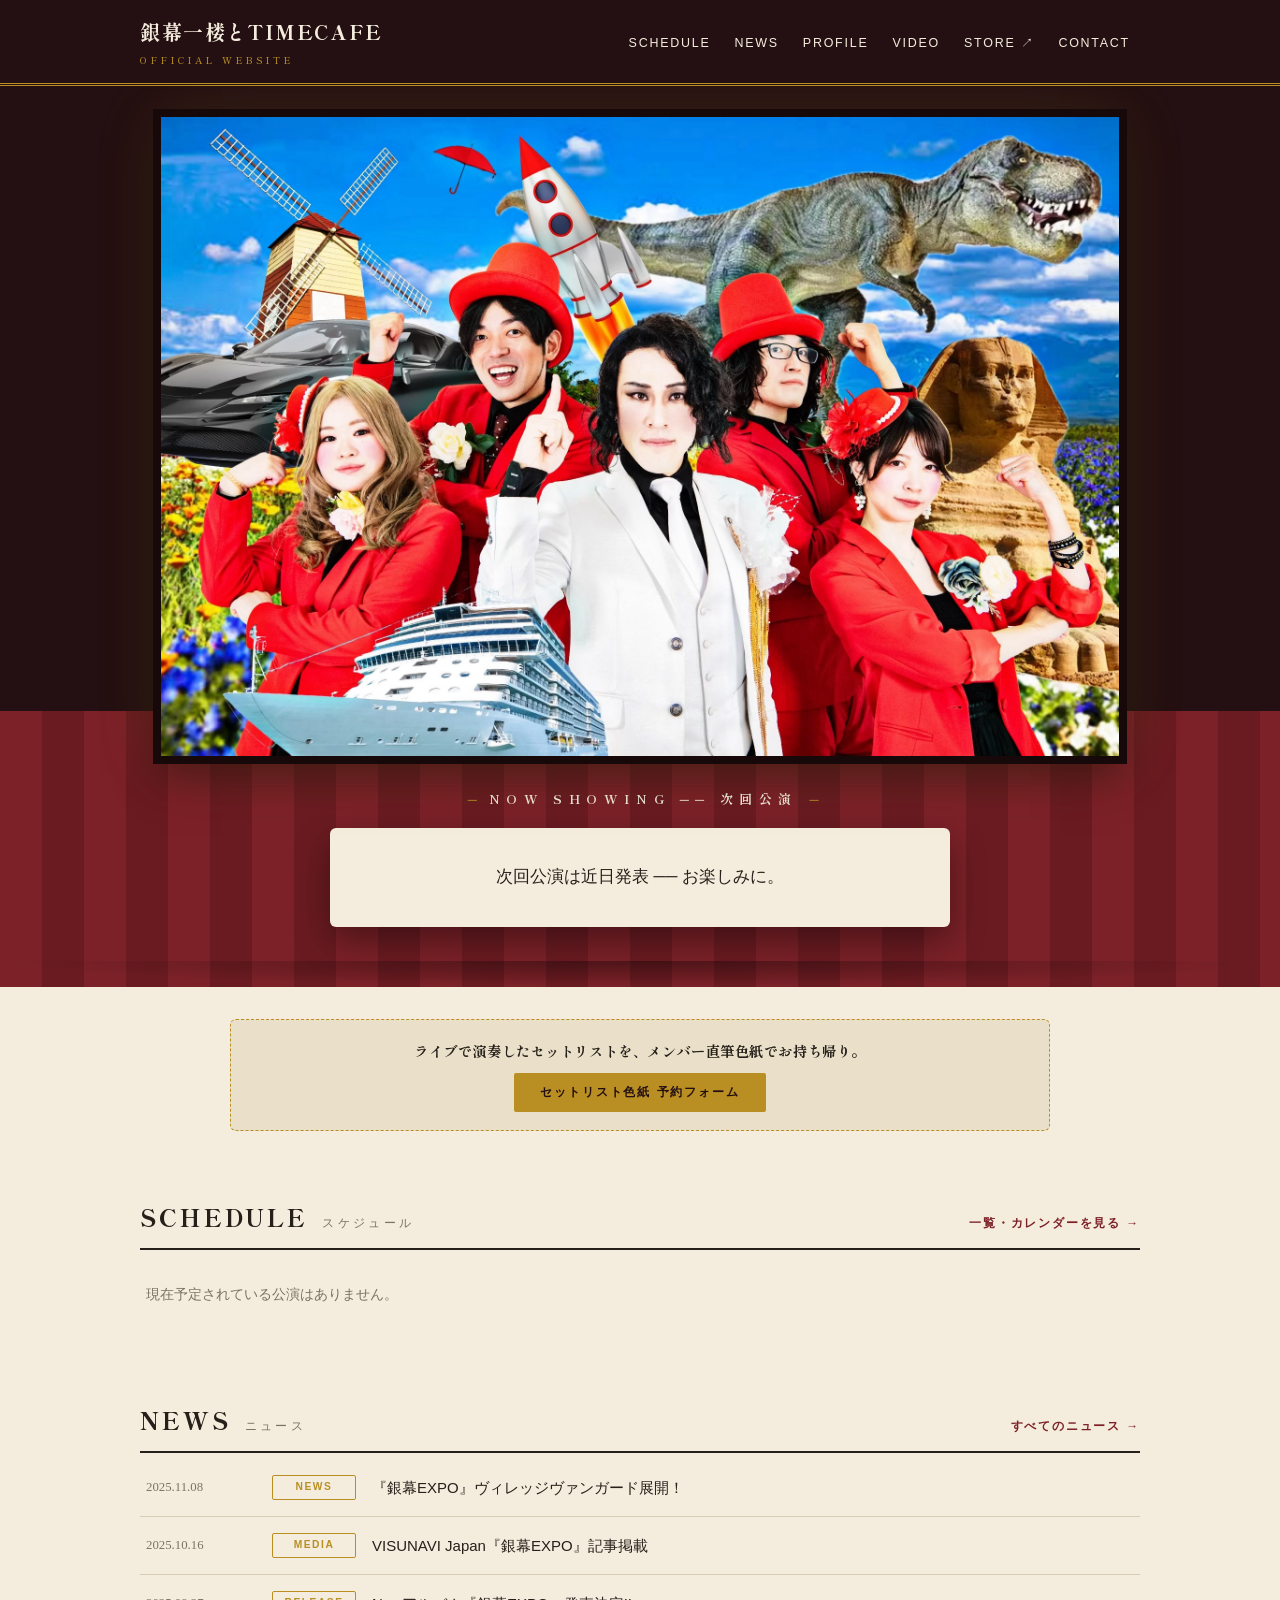
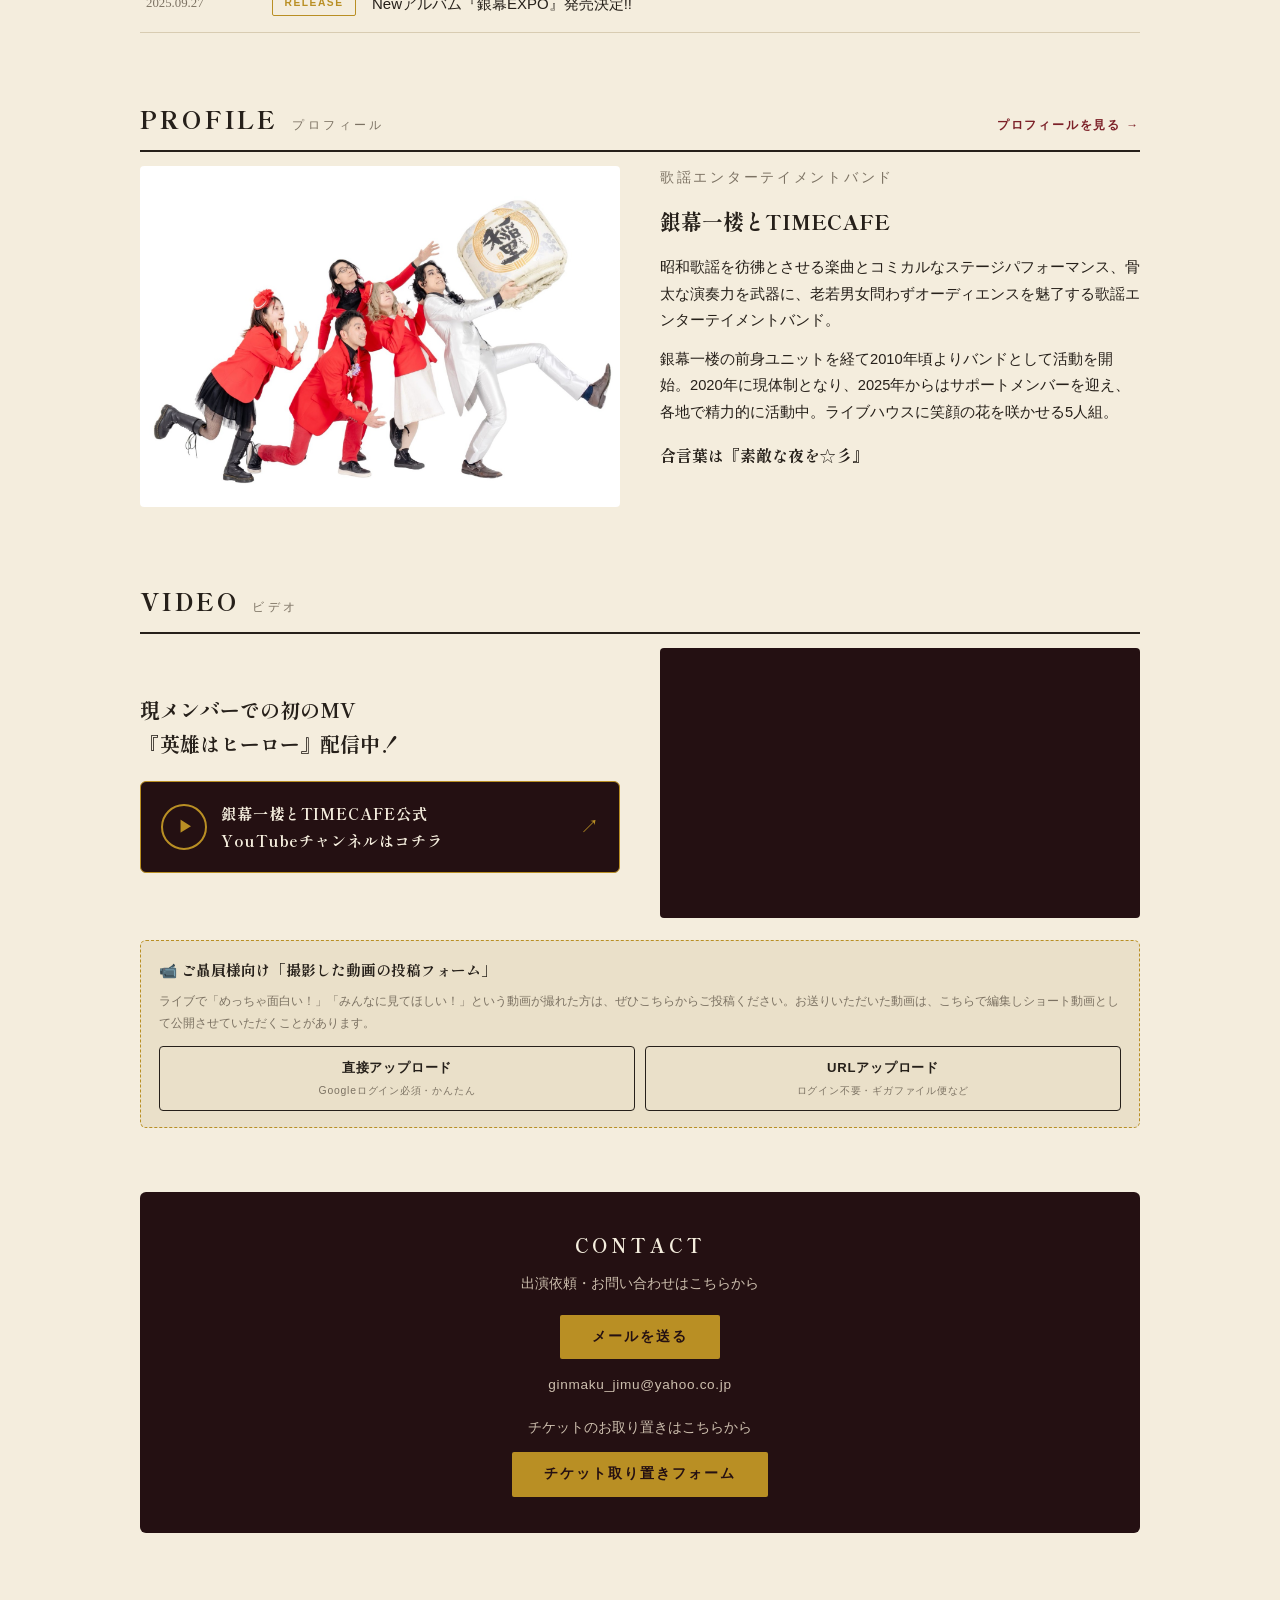
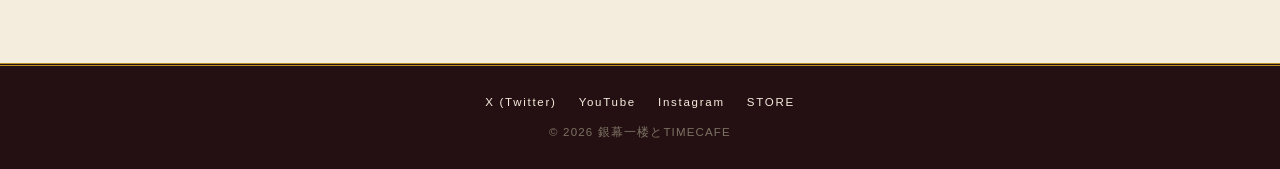
==== index.html @ 1ceaff9a "キリ番判定を変更: 頭数字+0埋め・ゾロ目・1からの連番 Co-Authored-By: Claude Fable 5 <noreply@anthropic.com>" ====
<!DOCTYPE html>
<html lang="ja">
<head>
<meta charset="UTF-8">
<meta name="viewport" content="width=device-width, initial-scale=1.0">
<title>銀幕一楼とTIMECAFE | OFFICIAL SITE</title>
<meta name="description" content="銀幕一楼とTIMECAFE オフィシャルサイト。ライブスケジュール・ニュース・プロフィール。">
<meta property="og:type" content="website">
<meta property="og:title" content="銀幕一楼とTIMECAFE | OFFICIAL SITE">
<meta property="og:description" content="銀幕一楼とTIMECAFE オフィシャルサイト。ライブスケジュール・ニュース・プロフィール。">
<meta property="og:url" content="https://ginmakuichiro.net/">
<meta property="og:image" content="https://ginmakuichiro.net/img/ogp.jpg">
<meta name="twitter:card" content="summary_large_image">
<link rel="icon" href="/favicon.png?v=2" type="image/png">
<link rel="apple-touch-icon" href="/apple-touch-icon.png?v=2">
<link rel="preconnect" href="https://fonts.googleapis.com">
<link rel="preconnect" href="https://fonts.gstatic.com" crossorigin>
<link href="https://fonts.googleapis.com/css2?family=Shippori+Mincho+B1:wght@500;700;800&family=Zen+Kaku+Gothic+New:wght@400;500;700&display=swap" rel="stylesheet">
<link rel="stylesheet" href="/css/site.css?v=12">
</head>
<body>

<header>
  <div class="header-inner">
    <a class="site-title" href="#top">銀幕一楼とTIMECAFE<small>OFFICIAL WEBSITE</small></a>
    <nav aria-label="メインメニュー">
      <ul>
        <li><a href="/schedule">SCHEDULE</a></li>
        <li><a href="/news">NEWS</a></li>
        <li><a href="/profile">PROFILE</a></li>
        <li><a href="#video">VIDEO</a></li>
        <li><a href="https://timecafe.thebase.in" target="_blank" rel="noopener">STORE ↗</a></li>
        <li><a href="#contact">CONTACT</a></li>
      </ul>
    </nav>
  </div>
</header>

<div class="screen-visual">
  <img src="img/artist-photo.jpeg" alt="銀幕一楼とTIMECAFE アーティスト写真 2024" width="2048" height="1366">
</div>

<div class="visitor-strip" id="visitor" hidden>
  <p>あなたは <span class="v-digits" id="visitor-digits"></span> 人目のご贔屓さま🎉</p>
  <div class="v-kiriban" id="visitor-kiriban" hidden>＼(^o^)／ キリ番ゲット！おめでとうございます！ ＼(^o^)／<span class="v-kiriban-sub">スクショしてSNSにアップしよう！</span></div>
</div>

<div class="hero" id="top">
  <div class="hero-inner">
    <p class="hero-label serif">NOW SHOWING ── 次回公演</p>
    <div id="hero-ticket"></div>
  </div>
</div>

<main>
  <div class="shikishi-cta">
    <p class="serif shikishi-lead">ライブで演奏したセットリストを、メンバー直筆色紙でお持ち帰り。</p>
    <a class="btn-gold" href="https://forms.gle/EPLWNceCAG8He8FCA" target="_blank" rel="noopener">セットリスト色紙 予約フォーム</a>
  </div>

  <section id="schedule">
    <div class="sec-head">
      <h2>SCHEDULE</h2><span class="jp">スケジュール</span>
      <span class="sec-more"><a href="/schedule">一覧・カレンダーを見る →</a></span>
    </div>
    <ul class="sched-list" id="sched-upcoming"></ul>
  </section>

  <section id="news">
    <div class="sec-head">
      <h2>NEWS</h2><span class="jp">ニュース</span>
      <span class="sec-more"><a href="/news">すべてのニュース →</a></span>
    </div>
    <ul class="news-list" id="news-list"></ul>
  </section>

  <section id="profile">
    <div class="sec-head">
      <h2>PROFILE</h2><span class="jp">プロフィール</span>
      <span class="sec-more"><a href="/profile">プロフィールを見る →</a></span>
    </div>
    <div class="duo profile-duo">
      <div class="profile-side-photo">
        <img src="/img/profile-photo.jpg" alt="銀幕一楼とTIMECAFE" width="1600" height="1135" loading="lazy">
      </div>
      <div class="profile-text">
        <p style="font-size:.85rem;letter-spacing:.2em;color:var(--ink-soft)">歌謡エンターテイメントバンド</p>
        <p class="serif" style="font-size:1.3rem;font-weight:800;margin-bottom:14px">銀幕一楼とTIMECAFE</p>
        <p>昭和歌謡を彷彿とさせる楽曲とコミカルなステージパフォーマンス、骨太な演奏力を武器に、老若男女問わずオーディエンスを魅了する歌謡エンターテイメントバンド。</p>
        <p>銀幕一楼の前身ユニットを経て2010年頃よりバンドとして活動を開始。2020年に現体制となり、2025年からはサポートメンバーを迎え、各地で精力的に活動中。ライブハウスに笑顔の花を咲かせる5人組。</p>
        <p class="serif" style="font-size:1rem;font-weight:700;margin-top:16px">合言葉は『素敵な夜を☆彡』</p>
      </div>
    </div>
  </section>

  <section id="video">
    <div class="sec-head">
      <h2>VIDEO</h2><span class="jp">ビデオ</span>
    </div>
    <div class="duo video-duo">
      <div class="video-intro">
        <p class="serif video-lead">現メンバーでの初のMV<br>『英雄はヒーロー』配信中！</p>
        <a class="yt-banner" href="https://www.youtube.com/@timecafe089542" target="_blank" rel="noopener">
          <span class="yt-play">▶</span>
          <span class="yt-text">
            <b>銀幕一楼とTIMECAFE公式<br>YouTubeチャンネルはコチラ</b>
          </span>
          <span class="yt-arrow">↗</span>
        </a>
      </div>
      <div class="video-wrap">
        <iframe src="https://www.youtube.com/embed/rHKSVHEGLL0" title="銀幕一楼とTIMECAFE『英雄はヒーロー』Official Music Video" loading="lazy" allowfullscreen allow="accelerometer; autoplay; clipboard-write; encrypted-media; gyroscope; picture-in-picture"></iframe>
      </div>
    </div>

    <div class="fan-video-box">
      <p class="serif fv-title">📹 ご贔屓様向け「撮影した動画の投稿フォーム」</p>
      <p class="fv-text">ライブで「めっちゃ面白い！」「みんなに見てほしい！」という動画が撮れた方は、ぜひこちらからご投稿ください。お送りいただいた動画は、こちらで編集しショート動画として公開させていただくことがあります。</p>
      <div class="fv-links">
        <a class="fv-btn" href="https://forms.gle/xGmaMrQGTzurjiio6" target="_blank" rel="noopener">直接アップロード<small>Googleログイン必須・かんたん</small></a>
        <a class="fv-btn" href="https://forms.gle/nGvMZxq5eM6vxaTG9" target="_blank" rel="noopener">URLアップロード<small>ログイン不要・ギガファイル便など</small></a>
      </div>
    </div>
  </section>

    <div class="contact-box" id="contact">
      <h2>CONTACT</h2>
      <p>出演依頼・お問い合わせはこちらから</p>
      <a class="btn-gold" href="mailto:ginmaku_jimu@yahoo.co.jp?subject=%E3%81%8A%E5%95%8F%E3%81%84%E5%90%88%E3%82%8F%E3%81%9B%EF%BC%88%E9%8A%80%E5%B9%95%E4%B8%80%E6%A5%BC%E3%81%A8TIMECAFE%EF%BC%89">メールを送る</a>
      <p style="margin-top:14px;font-size:.85rem;letter-spacing:.05em">ginmaku_jimu@yahoo.co.jp</p>
      <p style="margin-bottom:12px">チケットのお取り置きはこちらから</p>
      <a class="btn-gold" href="https://forms.gle/PWK8SvBYrCFQ7TQ88" target="_blank" rel="noopener">チケット取り置きフォーム</a>
    </div>
  </section>
</main>

<footer>
  <div class="sns">
    <a href="https://x.com/Ginmaku_Jimu" target="_blank" rel="noopener">X (Twitter)</a>
    <a href="https://www.youtube.com/@timecafe089542" target="_blank" rel="noopener">YouTube</a>
    <a href="https://www.instagram.com/ginmakuichiro_official/" target="_blank" rel="noopener">Instagram</a>
    <a href="https://timecafe.thebase.in" target="_blank" rel="noopener">STORE</a>
  </div>
  © 2026 銀幕一楼とTIMECAFE
</footer>

<script src="/js/site.js?v=4"></script>
<script>
function renderTop(data){
  const today = new Date(); today.setHours(0,0,0,0);
  const upcoming = data.filter(e => parseDate(e.date) >= today).sort((a,b)=>a.date.localeCompare(b.date));

  const hero = document.getElementById("hero-ticket");
  if(upcoming.length){
    const e = upcoming[0], d = parseDate(e.date);
    const url = eventUrl(e);
    hero.innerHTML = `
      <a class="ticket-link" href="${url || '#schedule'}"><div class="ticket">
        <div class="ticket-date">
          <span class="month">${d.getFullYear()}.${pad(d.getMonth()+1)}</span>
          <span class="day">${d.getDate()}</span>
          <span class="dow">${DOW[d.getDay()]}曜日</span>
        </div>
        <div class="ticket-body">
          <div>${tagHtml(e)}</div>
          <p class="ticket-title serif">${e.title}</p>
          <p class="ticket-meta"><span>会場　<b>${e.venue}</b></span></p>
          ${detailsHtml(e)}
        </div>
        <span class="ticket-stub-note">ADMIT ONE</span>
      </div></a>`;
  }else{
    hero.innerHTML = '<div class="hero-empty">次回公演は近日発表 ── お楽しみに。</div>';
  }

  document.getElementById("sched-upcoming").innerHTML =
    upcoming.length ? upcoming.slice(0,3).map(e=>schedItemHtml(e)).join("") : '<li class="empty-note">現在予定されている公演はありません。</li>';
}

function renderNews(data){
  data = data.slice().sort((a,b)=>b.date.localeCompare(a.date));
  document.getElementById("news-list").innerHTML = data.map(n=>`
    <li class="news-item">
      <time datetime="${n.date}">${n.date.replaceAll("-",".")}</time>
      <span class="news-cat">${escHtml(n.category)}</span>
      <span class="n-title"><a href="/news#${n.id || ""}">${escHtml(n.title)}</a></span>
    </li>`).join("");
}

/* 来訪者カウンター */
(async ()=>{
  try{
    const d = await (await fetch("https://admin.ginmakuichiro.net/api/count", {method:"POST"})).json();
    const digits = String(d.count).split("")
      .map(n=>`<span class="v-d">${n}</span>`).join("");
    document.getElementById("visitor-digits").innerHTML = digits;
    /* キリ番判定（3桁以上）: 頭の数字＋残り全部0（100,200,…,1000,2000,…）／ゾロ目（111,2222,…）／1からの連番（123,1234,…） */
    const kiri = s.length >= 3 && (
      /^[1-9]0+$/.test(s) ||
      [...s].every(x => x === s[0]) ||
      "123456789".startsWith(s)
    );
    if(kiri) document.getElementById("visitor-kiriban").hidden = false;
    document.getElementById("visitor").hidden = false;
  }catch(e){ /* カウンター取得失敗時は非表示のまま */ }
})();

(async ()=>{
  try{ renderTop(await loadSchedule()); }
  catch(err){
    console.error(err);
    document.getElementById("sched-upcoming").innerHTML =
      '<li class="empty-note">スケジュールを読み込めませんでした。時間をおいて再度お試しください。</li>';
  }
  try{ renderNews(await loadNews()); }
  catch(err){
    console.error(err);
    document.getElementById("news-list").innerHTML =
      '<li class="news-item"><span class="n-title">ニュースを読み込めませんでした。時間をおいて再度お試しください。</span></li>';
  }
})();
</script>
</body>
</html>
---- css/site.css ----
:root{
  --curtain:#7C2128;      /* 緞帳の赤 */
  --curtain-deep:#241012; /* 場内の闇 */
  --screen:#F4EDDD;       /* スクリーンの生成り */
  --screen-dim:#EAE0C9;
  --gold:#B98F24;         /* 座席番号の金 */
  --ink:#26201A;
  --ink-soft:#7C7263;
  --line:#D8CCB2;
  --radius:4px;
}
*{margin:0;padding:0;box-sizing:border-box}
html{scroll-behavior:smooth}
body{
  font-family:'Zen Kaku Gothic New',sans-serif;
  background:var(--screen);
  color:var(--ink);
  line-height:1.8;
  font-size:15px;
}
.serif{font-family:'Shippori Mincho B1',serif}

/* ---------- header ---------- */
header{
  background:var(--curtain-deep);
  color:var(--screen);
  position:sticky;top:0;z-index:50;
  border-bottom:3px double var(--gold);
}
.header-inner{
  max-width:1040px;margin:0 auto;
  display:flex;align-items:center;justify-content:space-between;
  padding:14px 20px;gap:16px;flex-wrap:wrap;
}
.site-title{
  font-family:'Shippori Mincho B1',serif;
  font-weight:800;font-size:1.25rem;letter-spacing:.08em;
  color:var(--screen);text-decoration:none;white-space:nowrap;
}
.site-title small{
  display:block;font-size:.6rem;font-weight:500;
  letter-spacing:.42em;color:var(--gold);margin-top:2px;
}
nav ul{display:flex;gap:4px;list-style:none;flex-wrap:wrap}
nav a{
  color:var(--screen);text-decoration:none;
  font-size:.78rem;letter-spacing:.14em;font-weight:500;
  padding:6px 10px;border-radius:var(--radius);
  transition:color .2s,background .2s;
}
nav a:hover,nav a:focus-visible{color:var(--gold);background:rgba(185,143,36,.12)}
a:focus-visible{outline:2px solid var(--gold);outline-offset:2px}

/* ---------- artist photo : 銀幕 ---------- */
.screen-visual{
  background:var(--curtain-deep);
  padding:30px 20px 0;
}
.screen-visual img{
  display:block;
  width:100%;max-width:960px;height:auto;
  margin:0 auto -46px;
  position:relative;z-index:5;
  border:1px solid var(--gold);
  outline:8px solid #17090A;
  outline-offset:-1px;
  box-shadow:0 0 60px rgba(185,143,36,.18), 0 18px 40px rgba(0,0,0,.5);
}

/* ---------- hero : NOW SHOWING ---------- */
.hero{
  background:
    repeating-linear-gradient(90deg,
      var(--curtain) 0 42px,
      #6A1B21 42px 84px);
  padding:92px 20px 72px;
  position:relative;
}
.hero::after{ /* 緞帳の裾の影 */
  content:"";position:absolute;left:0;right:0;bottom:0;height:26px;
  background:radial-gradient(ellipse at 50% 0,rgba(0,0,0,.35),transparent 70%);
}
.hero-inner{max-width:760px;margin:0 auto}
.hero-label{
  text-align:center;color:var(--screen);
  letter-spacing:.5em;font-size:.8rem;font-weight:700;
  margin-bottom:18px;text-indent:.5em;
}
.hero-label::before,.hero-label::after{content:"─";color:var(--gold);letter-spacing:0;margin:0 12px}

/* 半券チケット */
.ticket{
  background:var(--screen);
  border-radius:6px;
  display:grid;grid-template-columns:150px 1fr;
  box-shadow:0 14px 34px rgba(0,0,0,.4);
  position:relative;overflow:hidden;
}
.ticket-date{
  background:var(--curtain-deep);color:var(--screen);
  display:flex;flex-direction:column;align-items:center;justify-content:center;
  padding:26px 10px;gap:2px;
  border-right:2px dashed var(--screen); /* ミシン目 */
}
.ticket-date .month{font-size:.75rem;letter-spacing:.25em;color:var(--gold)}
.ticket-date .day{font-family:'Shippori Mincho B1',serif;font-size:3.1rem;font-weight:800;line-height:1}
.ticket-date .dow{font-size:.75rem;letter-spacing:.2em}
.ticket-body{padding:24px 28px 22px}
.ticket-body .tag{margin-bottom:8px}
.ticket-title{
  font-family:'Shippori Mincho B1',serif;
  font-size:1.45rem;font-weight:700;line-height:1.4;margin-bottom:10px;
}
.ticket-meta{font-size:.85rem;color:var(--ink-soft);display:flex;gap:18px;flex-wrap:wrap}
.ticket-meta b{color:var(--ink);font-weight:700}
.ticket-stub-note{
  position:absolute;top:10px;right:14px;
  font-size:.62rem;letter-spacing:.3em;color:var(--gold);font-weight:700;
}
.hero-empty{
  background:var(--screen);border-radius:6px;padding:34px 28px;text-align:center;
  box-shadow:0 14px 34px rgba(0,0,0,.4);
  font-family:'Shippori Mincho B1',serif;font-size:1.05rem;
}

/* ---------- 共通セクション ---------- */
main{max-width:1040px;margin:0 auto;padding:0 20px 60px}
section{padding-top:64px}
.sec-head{
  display:flex;align-items:baseline;gap:14px;
  border-bottom:2px solid var(--ink);padding-bottom:10px;margin-bottom:6px;
}
.sec-head h2{
  font-family:'Shippori Mincho B1',serif;
  font-size:1.5rem;font-weight:800;letter-spacing:.12em;
}
.sec-head .jp{font-size:.72rem;color:var(--ink-soft);letter-spacing:.3em}
.sec-more{margin-left:auto;font-size:.75rem;letter-spacing:.15em}
.sec-more a{color:var(--curtain);text-decoration:none;font-weight:700}
.sec-more a:hover{text-decoration:underline}

/* ---------- schedule ---------- */
.sched-list{list-style:none}
.sched-item{
  display:grid;
  grid-template-columns:118px 1fr auto;
  gap:0 22px;align-items:center;
  padding:18px 6px;
  border-bottom:1px solid var(--line);
}
.sched-item:hover{background:var(--screen-dim)}
.s-date{
  font-family:'Shippori Mincho B1',serif;
  display:flex;align-items:baseline;gap:6px;
  border-right:1px dashed var(--line);padding-right:16px;
}
.s-date .d{font-size:1.7rem;font-weight:800;line-height:1}
.s-date .m{font-size:.8rem;color:var(--ink-soft)}
.s-date .w{font-size:.72rem;color:var(--curtain);font-weight:700}
.s-main .title{font-weight:700;font-size:1rem;line-height:1.5}
.s-main .venue{font-size:.82rem;color:var(--ink-soft);margin-top:2px}
.s-main .detail,.ticket-body .detail{font-size:.78rem;color:var(--ink-soft);margin-top:4px;letter-spacing:.02em}
.ticket-body .detail{margin-top:8px;border-top:1px dashed var(--line);padding-top:8px}
.tag{
  display:inline-block;font-size:.66rem;font-weight:700;letter-spacing:.12em;
  padding:2px 10px;border-radius:2px;vertical-align:middle;
}
.tag-band{background:var(--curtain);color:var(--screen)}
.tag-solo{background:transparent;color:var(--curtain);border:1px solid var(--curtain)}
.tag-pref{background:transparent;color:var(--ink-soft);border:1px solid var(--ink-soft);margin-left:6px}
.pref-filter{display:flex;align-items:center;gap:10px;margin:14px 0 4px}
.pref-filter label{font-size:.78rem;font-weight:700;letter-spacing:.12em;color:var(--ink-soft)}
.pref-filter select{
  font-family:inherit;font-size:.85rem;padding:6px 10px;
  background:var(--screen);color:var(--ink);border:1px solid var(--line);border-radius:2px;
}
.s-link a{
  font-size:.78rem;color:var(--ink);text-decoration:none;font-weight:700;
  border:1px solid var(--ink);border-radius:2px;padding:6px 14px;
  letter-spacing:.1em;transition:background .2s,color .2s;white-space:nowrap;
}
.s-link a:hover{background:var(--ink);color:var(--screen)}
.sched-toggle{
  margin-top:18px;text-align:center;
}
.sched-toggle button{
  font-family:inherit;font-size:.78rem;letter-spacing:.15em;font-weight:700;
  background:none;border:1px solid var(--ink-soft);color:var(--ink-soft);
  padding:8px 22px;border-radius:2px;cursor:pointer;
}
.sched-toggle button:hover{border-color:var(--ink);color:var(--ink)}
.past .s-date,.past .s-main{opacity:.55}
.empty-note{padding:26px 6px;color:var(--ink-soft);font-size:.9rem}

/* ---------- schedule : view toggle & calendar ---------- */
.view-toggle{display:flex;gap:0;margin:14px 0 6px}
.view-toggle button{
  font-family:inherit;font-size:.75rem;letter-spacing:.15em;font-weight:700;
  background:none;border:1px solid var(--ink-soft);color:var(--ink-soft);
  padding:7px 20px;cursor:pointer;
}
.view-toggle button:first-child{border-radius:2px 0 0 2px}
.view-toggle button:last-child{border-radius:0 2px 2px 0;border-left:none}
.view-toggle button[aria-selected="true"]{
  background:var(--ink);border-color:var(--ink);color:var(--screen);
}
.cal-head{
  display:flex;align-items:center;justify-content:center;gap:22px;
  margin:20px 0 12px;
}
.cal-title{font-size:1.2rem;font-weight:800;letter-spacing:.12em;min-width:9em;text-align:center}
.cal-head button{
  font-family:inherit;font-size:.8rem;background:none;cursor:pointer;
  border:1px solid var(--ink-soft);color:var(--ink-soft);border-radius:2px;
  padding:6px 14px;
}
.cal-head button:hover{border-color:var(--ink);color:var(--ink)}
.cal-grid{
  display:grid;grid-template-columns:repeat(7,1fr);
  border-top:1px solid var(--line);border-left:1px solid var(--line);
}
.cal-dow{
  text-align:center;font-size:.68rem;font-weight:700;letter-spacing:.15em;
  padding:6px 0;color:var(--ink-soft);
  border-right:1px solid var(--line);border-bottom:1px solid var(--line);
  background:var(--screen-dim);
}
.cal-dow.sun{color:var(--curtain)}
.cal-cell{
  min-height:74px;padding:4px;font-size:.72rem;
  border-right:1px solid var(--line);border-bottom:1px solid var(--line);
  vertical-align:top;
}
.cal-cell.other{background:var(--screen-dim);opacity:.5}
.cal-cell .n{font-family:'Shippori Mincho B1',serif;font-weight:700}
.cal-cell.today .n{
  display:inline-block;background:var(--gold);color:var(--screen);
  border-radius:50%;width:1.7em;height:1.7em;line-height:1.7em;text-align:center;
}
.cal-ev{
  display:block;margin-top:3px;padding:1px 4px;border-radius:2px;
  font-size:.62rem;font-weight:700;line-height:1.4;
  overflow:hidden;text-overflow:ellipsis;white-space:nowrap;
  text-decoration:none;
}
.cal-ev.band{background:var(--curtain);color:var(--screen)}
.cal-ev.solo{border:1px solid var(--curtain);color:var(--curtain)}
.cal-ev.solo::before{content:"◆ ";font-size:.55rem}
.cal-ev.done{opacity:.45}
#cal-month-list{margin-top:20px}
@media (max-width:720px){
  .cal-cell{min-height:56px;padding:2px;font-size:.66rem}
  .cal-ev{font-size:.55rem;padding:1px 2px}
}

/* ---------- news ---------- */
.news-list{list-style:none}
.news-item{
  display:grid;grid-template-columns:110px 84px 1fr;gap:16px;align-items:center;
  padding:15px 6px;border-bottom:1px solid var(--line);
}
.news-item time{font-size:.8rem;color:var(--ink-soft);font-family:'Shippori Mincho B1',serif}
.news-cat{
  font-size:.64rem;font-weight:700;letter-spacing:.15em;text-align:center;
  border:1px solid var(--gold);color:var(--gold);padding:2px 0;border-radius:2px;
}
.news-item .n-title{font-weight:500}
.news-item a{color:var(--ink);text-decoration:none}
.news-item a:hover{color:var(--curtain);text-decoration:underline}

/* ---------- profile / video / contact ---------- */
.duo{display:grid;grid-template-columns:1fr 1fr;gap:40px}
.profile-text{font-size:.92rem}
.profile-text p+p{margin-top:12px}
.video-wrap{position:relative;padding-top:56.25%;background:var(--curtain-deep);border-radius:var(--radius);overflow:hidden}
.video-wrap iframe{position:absolute;inset:0;width:100%;height:100%;border:0}
.contact-box{
  margin-top:64px;
  background:var(--curtain-deep);color:var(--screen);
  border-radius:6px;padding:36px 28px;text-align:center;
}
.contact-box h2{font-family:'Shippori Mincho B1',serif;letter-spacing:.2em;font-size:1.2rem;margin-bottom:10px}
.contact-box p{font-size:.85rem;color:#CDbfae;margin-bottom:18px}
.btn-gold{
  display:inline-block;background:var(--gold);color:var(--curtain-deep);
  font-weight:700;letter-spacing:.15em;font-size:.85rem;
  padding:10px 32px;border-radius:2px;text-decoration:none;
}
.btn-gold:hover{filter:brightness(1.1)}

/* ---------- footer ---------- */
footer{
  background:var(--curtain-deep);color:var(--ink-soft);
  text-align:center;padding:26px 20px;font-size:.72rem;letter-spacing:.1em;
  border-top:3px double var(--gold);margin-top:70px;
}
footer .sns{margin-bottom:10px;display:flex;gap:22px;justify-content:center}
footer .sns a{color:var(--screen);text-decoration:none;letter-spacing:.15em}
footer .sns a:hover{color:var(--gold)}

/* ---------- responsive ---------- */
@media (max-width:720px){
  .ticket{grid-template-columns:104px 1fr}
  .ticket-body{padding:18px 18px 16px}
  .ticket-title{font-size:1.15rem}
  .sched-item{grid-template-columns:92px 1fr;grid-template-rows:auto auto}
  .s-date{flex-wrap:wrap;row-gap:2px;align-self:start}
  .s-link{grid-column:2;justify-self:start;margin-top:8px}
  .news-item{grid-template-columns:84px 1fr;grid-template-rows:auto auto}
  .news-cat{grid-row:1;grid-column:2;justify-self:start;padding:2px 12px}
  .news-item time{grid-row:1}
  .news-item .n-title{grid-column:1/3}
  .duo{grid-template-columns:1fr}
}
@media (prefers-reduced-motion:reduce){html{scroll-behavior:auto}}

/* ---------- schedule links ---------- */
.title-link{color:inherit;text-decoration:none}
.title-link:hover{color:var(--curtain);text-decoration:underline}
.ticket-link{display:block;text-decoration:none;color:inherit}
.ticket-link:hover .ticket{box-shadow:0 18px 40px rgba(0,0,0,.5)}

/* ---------- youtube banner ---------- */
.yt-banner{
  display:flex;align-items:center;gap:20px;
  background:var(--curtain-deep);color:var(--screen);
  border:1px solid var(--gold);border-radius:6px;
  padding:26px 28px;text-decoration:none;margin-top:8px;
  transition:box-shadow .2s;
}
.yt-banner:hover{box-shadow:0 10px 28px rgba(0,0,0,.35)}
.yt-play{
  flex:none;width:58px;height:58px;border:2px solid var(--gold);border-radius:50%;
  display:flex;align-items:center;justify-content:center;
  color:var(--gold);font-size:1.2rem;padding-left:4px;
}
.yt-banner:hover .yt-play{background:var(--gold);color:var(--curtain-deep)}
.yt-text b{font-family:'Shippori Mincho B1',serif;font-size:1.1rem;letter-spacing:.06em;display:block}
.yt-text small{color:#CDbfae;font-size:.8rem}
.yt-arrow{margin-left:auto;color:var(--gold);font-size:1.2rem}

/* ---------- video section ---------- */
.video-duo{margin-top:14px;align-items:center}
.video-lead{font-size:1.25rem;font-weight:700;line-height:1.7;margin-bottom:20px}
.video-intro .yt-banner{padding:18px 20px;gap:14px}
.video-intro .yt-play{width:46px;height:46px;font-size:1rem}
.video-intro .yt-text b{font-size:.95rem}

/* ---------- profile duo ---------- */
.profile-duo{align-items:start;margin-top:14px}
.profile-side-photo img{width:100%;height:auto;border-radius:4px}
@media(max-width:720px){.profile-side-photo{margin-bottom:8px}}

/* ---------- hero ticket 8割サイズ調整 ---------- */
.hero{padding:76px 20px 60px}
.hero-inner{max-width:620px}
.ticket{grid-template-columns:126px 1fr}
.ticket-date{padding:20px 8px}
.ticket-date .day{font-size:2.5rem}
.ticket-body{padding:18px 22px 16px}
.ticket-title{font-size:1.2rem}

/* ---------- setlist shikishi cta ---------- */
.shikishi-cta{
  margin-top:40px;text-align:center;
  background:var(--screen-dim);border:1px dashed var(--gold);border-radius:6px;
  padding:24px 20px;
}
.shikishi-lead{font-size:1rem;font-weight:700;margin-bottom:14px;letter-spacing:.04em}

/* ---------- fan video form ---------- */
.fan-video-box{
  margin-top:26px;background:var(--screen-dim);
  border:1px dashed var(--gold);border-radius:6px;padding:22px 24px;
}
.fv-title{font-size:1.02rem;font-weight:700;margin-bottom:8px}
.fv-text{font-size:.85rem;color:var(--ink-soft);margin-bottom:16px}
.fv-links{display:flex;gap:14px;flex-wrap:wrap}
.fv-btn{
  flex:1;min-width:220px;text-align:center;text-decoration:none;
  border:1px solid var(--ink);border-radius:4px;padding:12px 16px;
  color:var(--ink);font-weight:700;font-size:.9rem;letter-spacing:.06em;
  transition:background .2s,color .2s;
}
.fv-btn small{display:block;font-weight:500;font-size:.7rem;color:var(--ink-soft);margin-top:2px}
.fv-btn:hover{background:var(--ink);color:var(--screen)}
.fv-btn:hover small{color:var(--screen-dim)}

/* ---------- cta 8割サイズ調整 ---------- */
.shikishi-cta{padding:18px 16px;margin-top:32px;max-width:820px;margin-left:auto;margin-right:auto}
.shikishi-lead{font-size:.9rem;margin-bottom:10px}
.shikishi-cta .btn-gold{font-size:.78rem;padding:8px 26px}
.fan-video-box{padding:16px 18px;margin-top:22px}
.fv-title{font-size:.92rem;margin-bottom:6px}
.fv-text{font-size:.78rem;margin-bottom:12px}
.fv-links{gap:10px}
.fv-btn{min-width:180px;padding:9px 12px;font-size:.82rem}
.fv-btn small{font-size:.65rem}

/* ---------- calendar: イベント名を折り返し（列伸び防止） ---------- */
.cal-grid{grid-template-columns:repeat(7,minmax(0,1fr))}
.cal-cell{min-width:0}
.cal-ev{
  white-space:normal;
  overflow-wrap:anywhere;
  line-height:1.35;
  text-overflow:clip;
}

/* ---------- visitor counter ---------- */
.visitor-strip{
  background:var(--curtain-deep);
  /* アー写が-46pxはみ出して重なるぶん上に余白を取る */
  text-align:center;padding:60px 0 20px;
  overflow:hidden;
}
.visitor-strip p{
  color:var(--screen);font-size:.8rem;letter-spacing:.18em;
  display:inline-flex;align-items:center;justify-content:center;gap:10px;
  white-space:nowrap;
  /* steps()でカクカク動かして平成レトロ感を出す（1コマ0.5秒） */
  animation:visitor-marquee 30s steps(60,end) infinite;
}
.v-kiriban{
  margin-top:10px;color:var(--gold);font-size:.85rem;font-weight:700;
  letter-spacing:.12em;
  animation:kiriban-blink 1s steps(2,jump-none) infinite;
}
.v-kiriban-sub{
  display:block;margin-top:4px;color:var(--screen);font-size:.75rem;font-weight:400;
}
@keyframes kiriban-blink{
  from{opacity:1}
  to{opacity:0}
}
/* 平成レトロなマーキー: 画面右端から左端へ */
@keyframes visitor-marquee{
  from{transform:translateX(50vw) translateX(50%)}
  to{transform:translateX(-50vw) translateX(-50%)}
}
.v-digits{display:inline-flex;gap:3px}
.v-d{
  display:inline-block;width:1.5em;padding:3px 0;text-align:center;
  background:#17090A;border:1px solid var(--gold);border-radius:2px;
  color:var(--gold);font-family:'Shippori Mincho B1',serif;
  font-size:1rem;font-weight:700;letter-spacing:0;
}
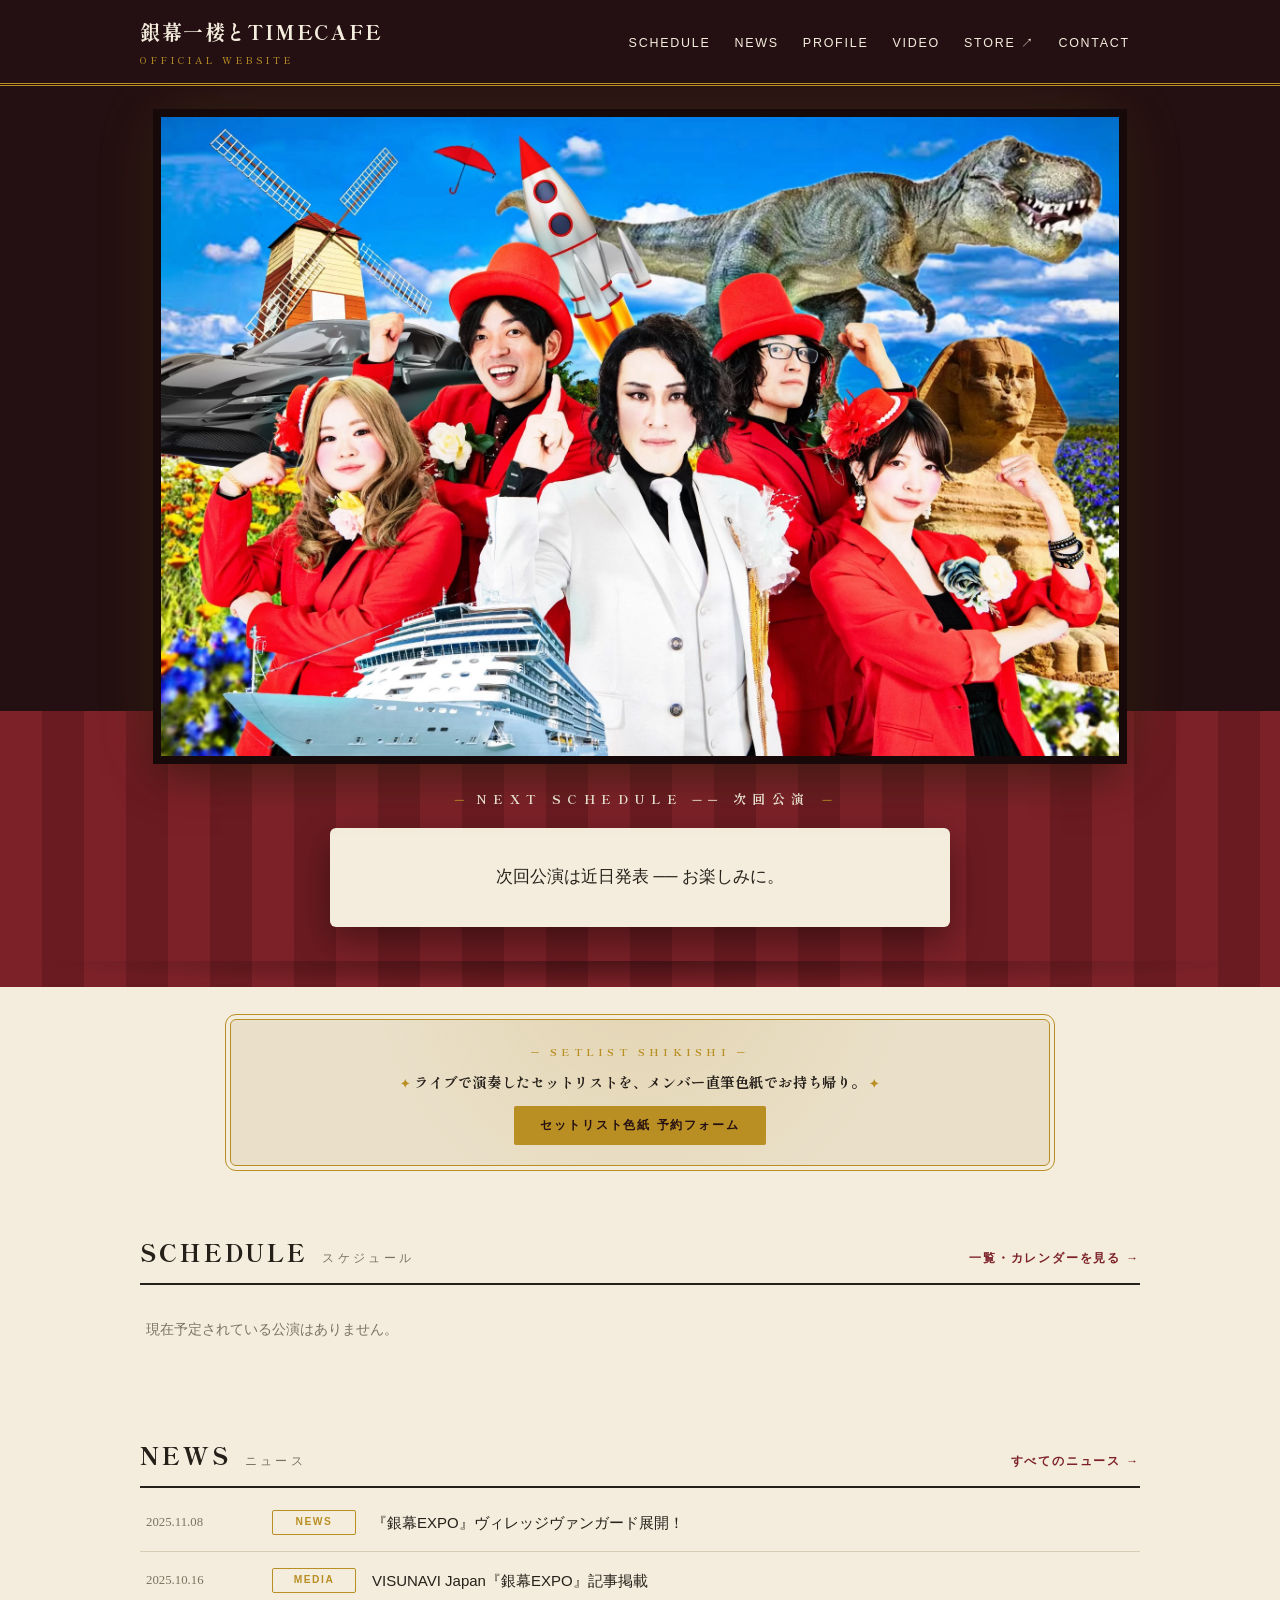
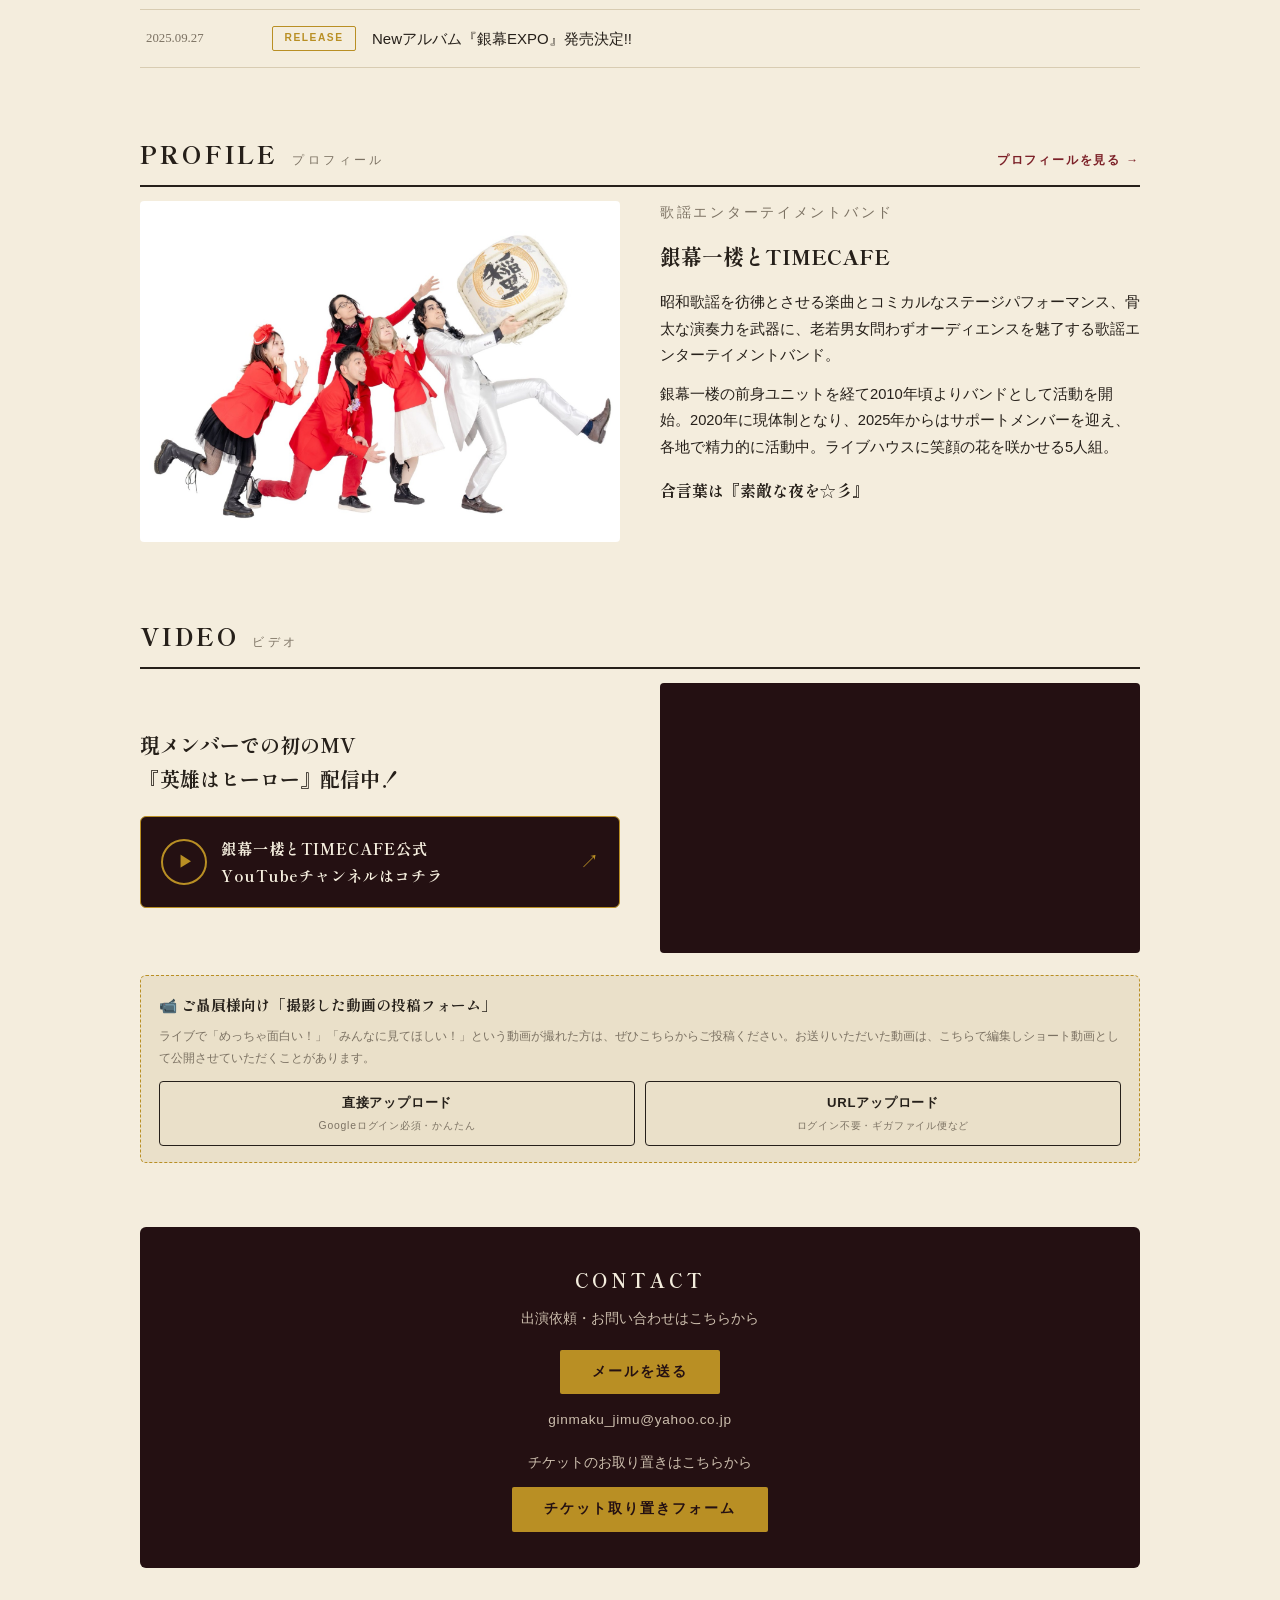
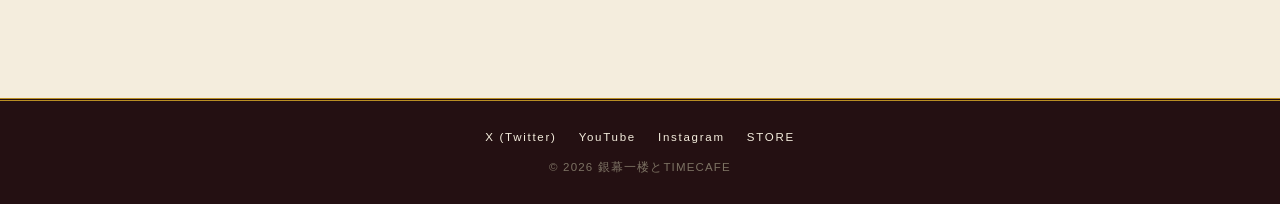
==== commit 095e5902: "NOW SHOWING→NEXT SCHEDULE・色紙CTAに二重金枠と飾りを追加 (css v13) Co-Authored-By: Claude Fable 5 <noreply@anthrop" ====
--- a/index.html
+++ b/index.html
@@ -16,7 +16,7 @@
 <link rel="preconnect" href="https://fonts.googleapis.com">
 <link rel="preconnect" href="https://fonts.gstatic.com" crossorigin>
 <link href="https://fonts.googleapis.com/css2?family=Shippori+Mincho+B1:wght@500;700;800&family=Zen+Kaku+Gothic+New:wght@400;500;700&display=swap" rel="stylesheet">
-<link rel="stylesheet" href="/css/site.css?v=12">
+<link rel="stylesheet" href="/css/site.css?v=13">
 </head>
 <body>
 
@@ -47,13 +47,14 @@
 
 <div class="hero" id="top">
   <div class="hero-inner">
-    <p class="hero-label serif">NOW SHOWING ── 次回公演</p>
+    <p class="hero-label serif">NEXT SCHEDULE ── 次回公演</p>
     <div id="hero-ticket"></div>
   </div>
 </div>
 
 <main>
   <div class="shikishi-cta">
+    <p class="shikishi-eyebrow serif">─ SETLIST SHIKISHI ─</p>
     <p class="serif shikishi-lead">ライブで演奏したセットリストを、メンバー直筆色紙でお持ち帰り。</p>
     <a class="btn-gold" href="https://forms.gle/EPLWNceCAG8He8FCA" target="_blank" rel="noopener">セットリスト色紙 予約フォーム</a>
   </div>
@@ -195,6 +196,7 @@
       .map(n=>`<span class="v-d">${n}</span>`).join("");
     document.getElementById("visitor-digits").innerHTML = digits;
     /* キリ番判定（3桁以上）: 頭の数字＋残り全部0（100,200,…,1000,2000,…）／ゾロ目（111,2222,…）／1からの連番（123,1234,…） */
+    const s = String(d.count);
     const kiri = s.length >= 3 && (
       /^[1-9]0+$/.test(s) ||
       [...s].every(x => x === s[0]) ||
--- a/css/site.css
+++ b/css/site.css
@@ -386,9 +386,24 @@
 .fv-btn:hover{background:var(--ink);color:var(--screen)}
 .fv-btn:hover small{color:var(--screen-dim)}
 
-/* ---------- cta 8割サイズ調整 ---------- */
-.shikishi-cta{padding:18px 16px;margin-top:32px;max-width:820px;margin-left:auto;margin-right:auto}
-.shikishi-lead{font-size:.9rem;margin-bottom:10px}
+/* ---------- cta 8割サイズ調整 & 装飾 ---------- */
+.shikishi-cta{
+  padding:22px 16px 20px;margin-top:32px;max-width:820px;margin-left:auto;margin-right:auto;
+  /* 二重の金枠 */
+  border:1px solid var(--gold);
+  outline:1px solid var(--gold);outline-offset:4px;
+  background:
+    radial-gradient(circle at 50% -40%, rgba(185,143,36,.14), transparent 60%),
+    var(--screen-dim);
+}
+.shikishi-eyebrow{
+  font-size:.66rem;font-weight:700;letter-spacing:.4em;color:var(--gold);
+  margin-bottom:8px;
+}
+.shikishi-lead{font-size:.9rem;margin-bottom:12px}
+/* 見出しの左右に飾り */
+.shikishi-lead::before{content:"✦ ";color:var(--gold);font-size:.8em}
+.shikishi-lead::after{content:" ✦";color:var(--gold);font-size:.8em}
 .shikishi-cta .btn-gold{font-size:.78rem;padding:8px 26px}
 .fan-video-box{padding:16px 18px;margin-top:22px}
 .fv-title{font-size:.92rem;margin-bottom:6px}
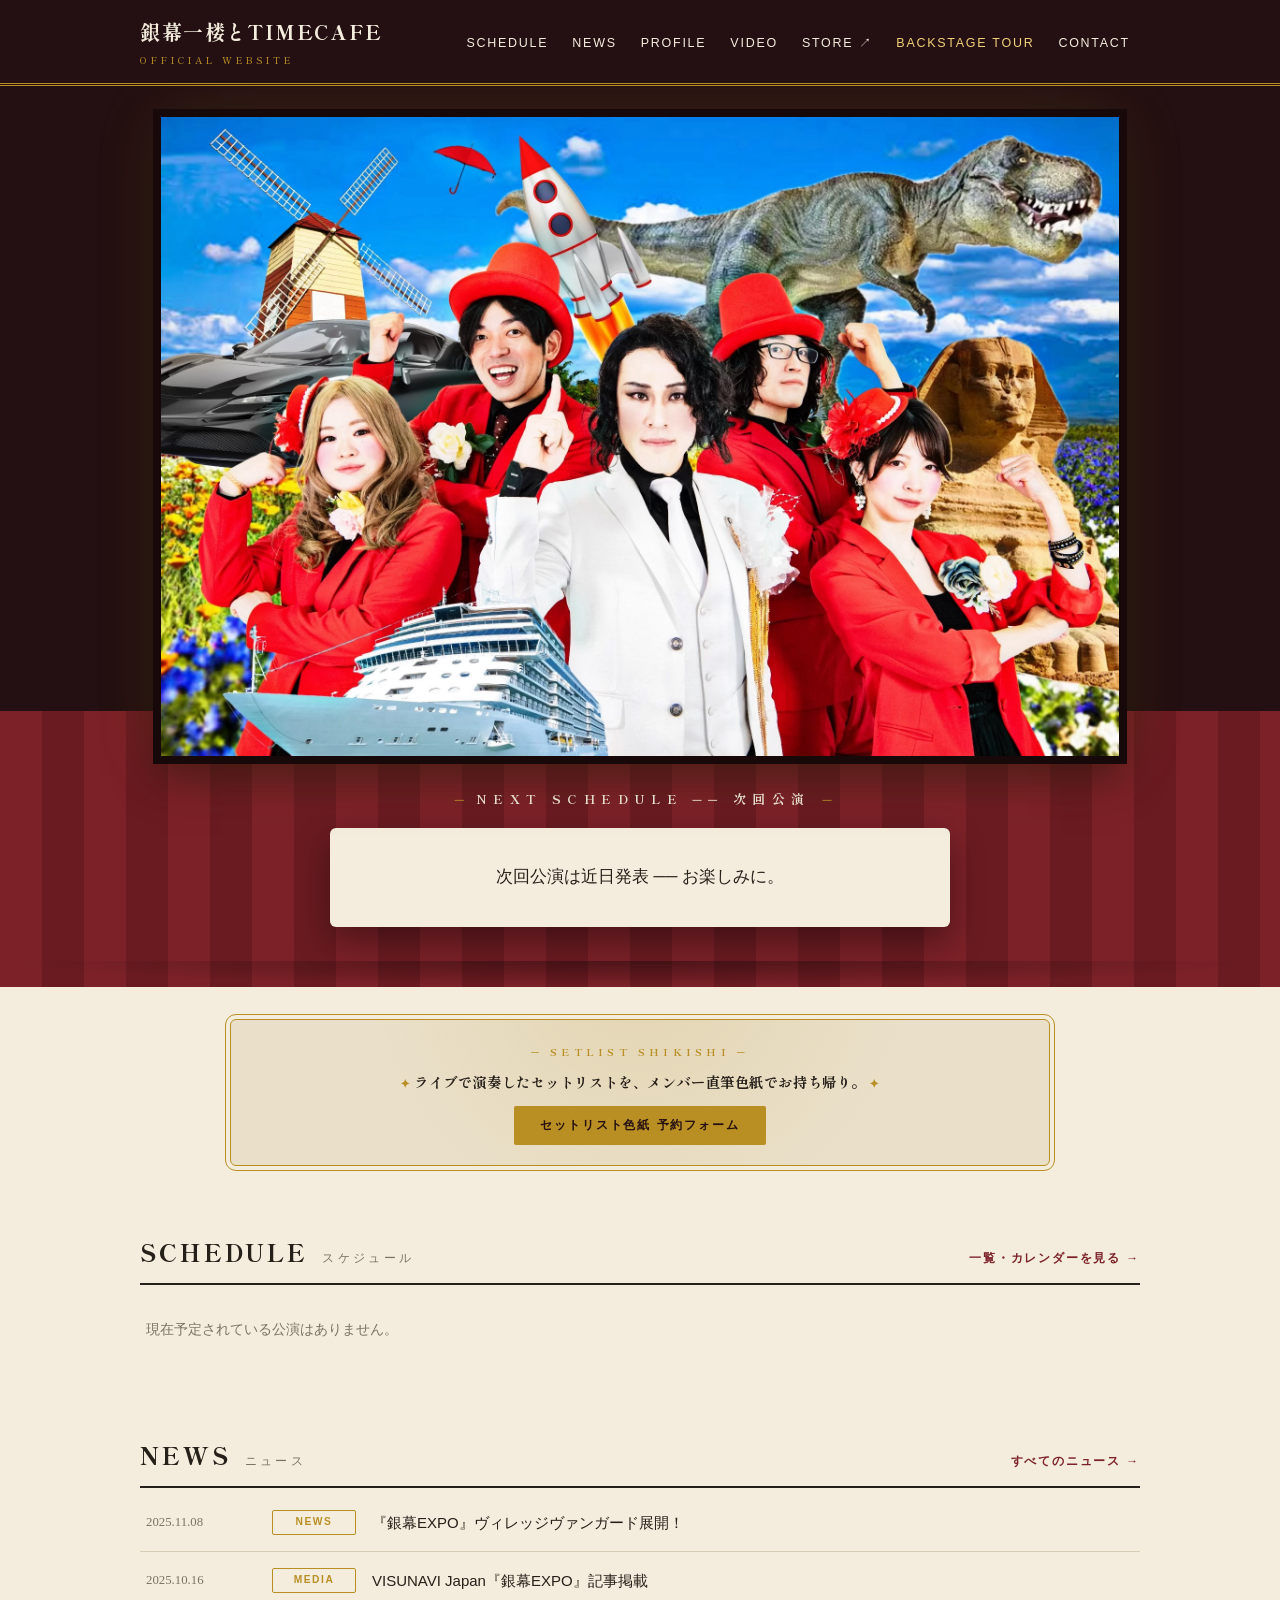
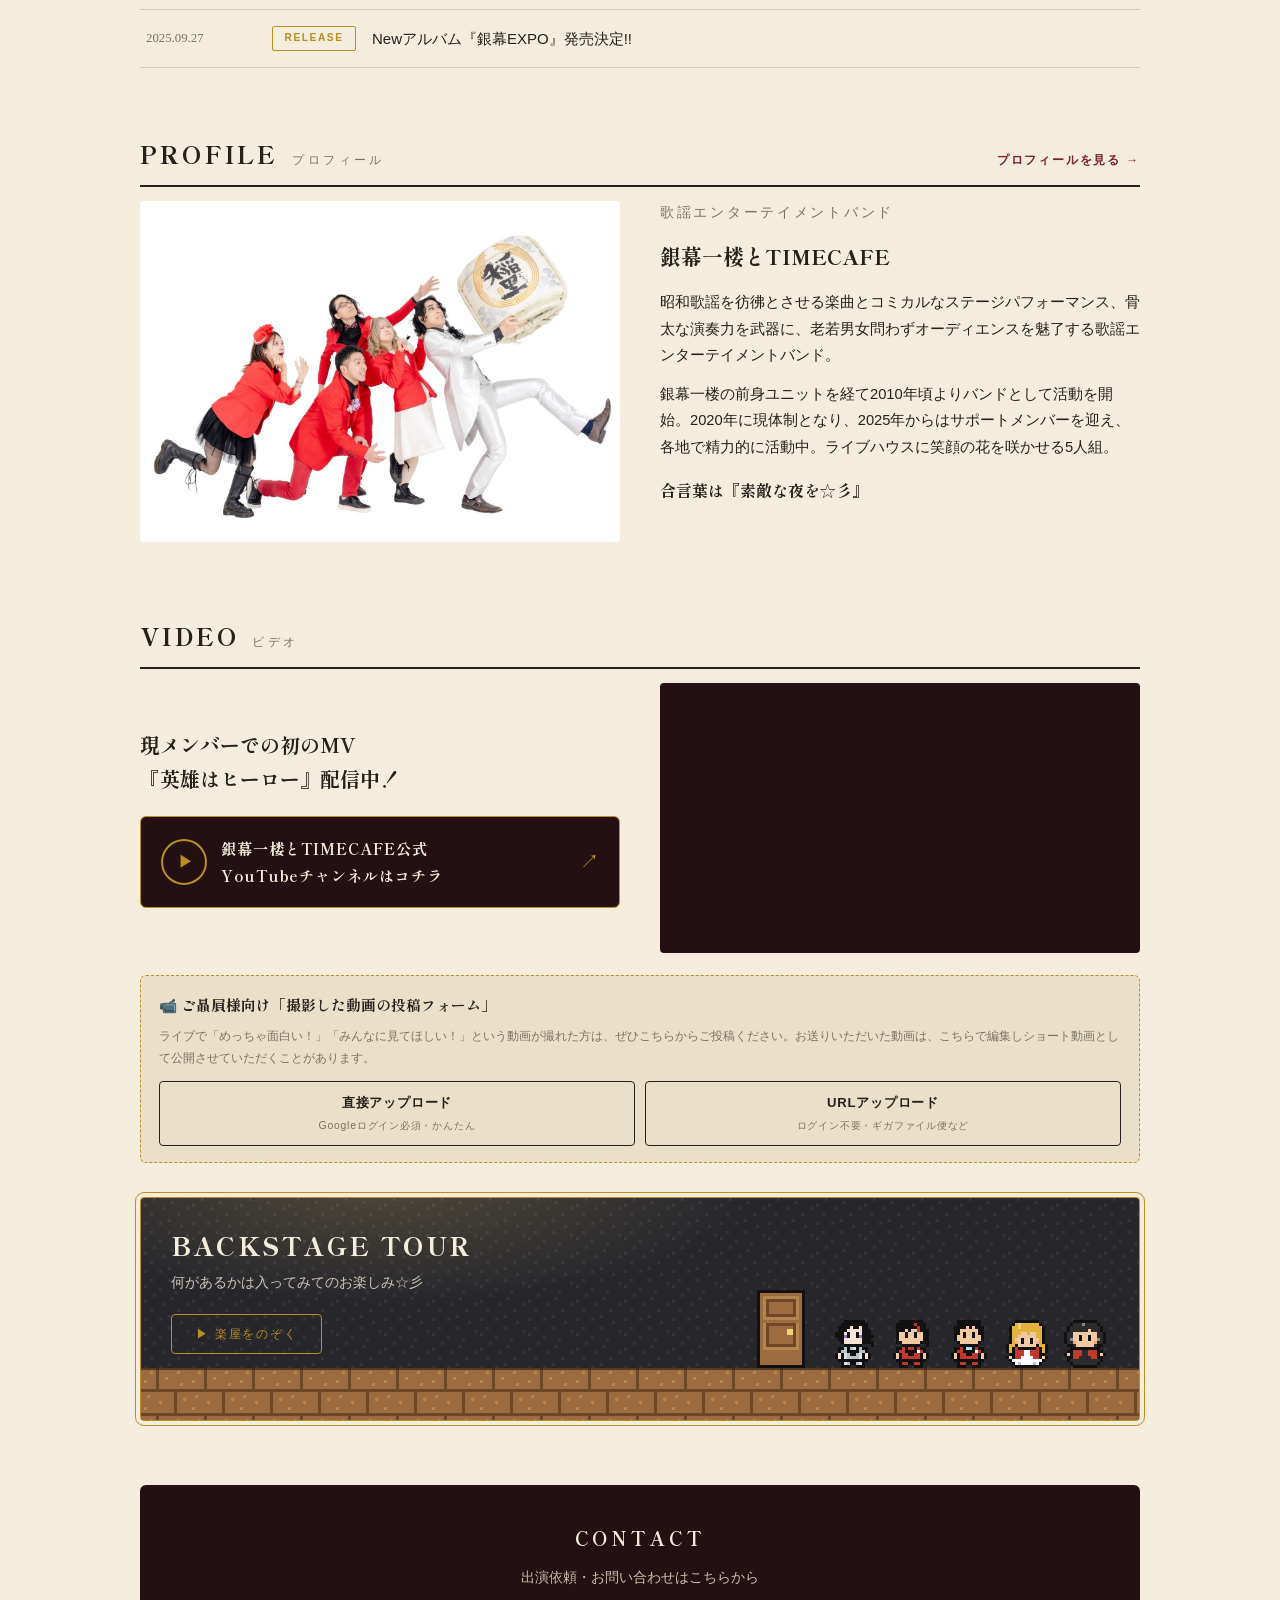
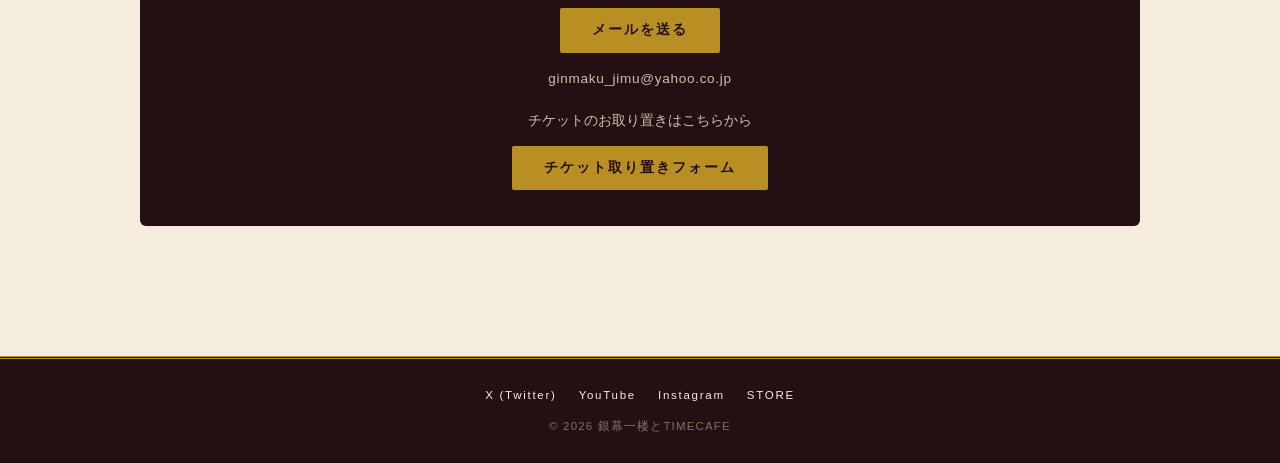
==== commit af484440: "トップページにBACKSTAGE TOURを公開（ナビ＋楽屋口バナー） - ヘッダーのSTOREの横にBACKSTAGE TOURを追加 - VIDEOセクションの下に楽屋口バナーを設置。壁・床タイル" ====
--- a/index.html
+++ b/index.html
@@ -16,7 +16,7 @@
 <link rel="preconnect" href="https://fonts.googleapis.com">
 <link rel="preconnect" href="https://fonts.gstatic.com" crossorigin>
 <link href="https://fonts.googleapis.com/css2?family=Shippori+Mincho+B1:wght@500;700;800&family=Zen+Kaku+Gothic+New:wght@400;500;700&display=swap" rel="stylesheet">
-<link rel="stylesheet" href="/css/site.css?v=13">
+<link rel="stylesheet" href="/css/site.css?v=14">
 </head>
 <body>
 
@@ -30,6 +30,7 @@
         <li><a href="/profile">PROFILE</a></li>
         <li><a href="#video">VIDEO</a></li>
         <li><a href="https://timecafe.thebase.in" target="_blank" rel="noopener">STORE ↗</a></li>
+        <li><a class="nav-backstage" href="/backstage/">BACKSTAGE TOUR</a></li>
         <li><a href="#contact">CONTACT</a></li>
       </ul>
     </nav>
@@ -123,6 +124,24 @@
       </div>
     </div>
   </section>
+
+  <a class="stage-door" href="/backstage/">
+    <span class="sd-lamp" aria-hidden="true"></span>
+    <span class="sd-body">
+      <span class="sd-title serif">BACKSTAGE TOUR</span>
+      <span class="sd-lead">何があるかは入ってみてのお楽しみ☆彡</span>
+      <span class="sd-enter">▶ 楽屋をのぞく</span>
+    </span>
+    <span class="sd-cast" aria-hidden="true">
+      <img class="sd-door" src="/backstage/assets/room/door.png?v=20260726" alt="" width="16" height="26" loading="lazy">
+      <img src="/backstage/assets/member/ginmaku.png?v=20260726" alt="" width="16" height="16" loading="lazy">
+      <img src="/backstage/assets/member/kenta.png?v=20260726" alt="" width="16" height="16" loading="lazy">
+      <img src="/backstage/assets/member/takashi.png?v=20260726" alt="" width="16" height="16" loading="lazy">
+      <img src="/backstage/assets/member/ayako.png?v=20260726" alt="" width="16" height="16" loading="lazy">
+      <img src="/backstage/assets/member/saeko.png?v=20260726" alt="" width="16" height="16" loading="lazy">
+    </span>
+    <span class="sd-floor" aria-hidden="true"></span>
+  </a>
 
     <div class="contact-box" id="contact">
       <h2>CONTACT</h2>
@@ -168,7 +187,6 @@
           <p class="ticket-meta"><span>会場　<b>${e.venue}</b></span></p>
           ${detailsHtml(e)}
         </div>
-        <span class="ticket-stub-note">ADMIT ONE</span>
       </div></a>`;
   }else{
     hero.innerHTML = '<div class="hero-empty">次回公演は近日発表 ── お楽しみに。</div>';
--- a/css/site.css
+++ b/css/site.css
@@ -460,3 +460,78 @@
   color:var(--gold);font-family:'Shippori Mincho B1',serif;
   font-size:1rem;font-weight:700;letter-spacing:0;
 }
+
+/* ---------- BACKSTAGE TOUR：楽屋口バナー（v14） ---------- */
+.nav-backstage{color:#F2D178 !important}
+.nav-backstage:hover,.nav-backstage:focus-visible{color:var(--curtain-deep) !important;background:#F2D178 !important}
+
+.stage-door{
+  position:relative;display:block;overflow:hidden;text-decoration:none;
+  margin-top:34px;padding:30px 30px 66px;
+  color:var(--screen);
+  background-color:#26262b;
+  background-image:url("/backstage/assets/room/tile_wall.png?v=20260726");
+  background-size:48px 48px;
+  image-rendering:pixelated;
+  border:1px solid var(--gold);
+  outline:1px solid var(--gold);outline-offset:4px;
+  border-radius:var(--radius);
+  transition:box-shadow .25s;
+}
+.stage-door:hover{box-shadow:0 12px 32px rgba(0,0,0,.4)}
+
+/* 楽屋口の灯り */
+.sd-lamp{
+  position:absolute;left:0;right:0;top:0;height:80%;pointer-events:none;
+  background:radial-gradient(ellipse 55% 100% at 24% -10%, rgba(242,209,120,.24), transparent 70%);
+  opacity:.85;transition:opacity .25s;
+}
+.stage-door:hover .sd-lamp{opacity:1}
+
+.sd-body{position:relative;z-index:2;display:block;max-width:min(560px,58%)}
+.sd-title{
+  display:block;font-size:1.6rem;font-weight:800;
+  letter-spacing:.1em;line-height:1.35;
+}
+.sd-lead{display:block;margin-top:8px;font-size:.88rem;line-height:1.8;color:#CFC6B8}
+.sd-enter{
+  display:inline-block;margin-top:18px;padding:8px 24px;
+  border:1px solid var(--gold);color:var(--gold);border-radius:var(--radius);
+  font-size:.78rem;letter-spacing:.14em;
+  transition:background .2s,color .2s;
+}
+.stage-door:hover .sd-enter{background:var(--gold);color:var(--curtain-deep)}
+
+/* 楽屋の床とメンバー */
+.sd-floor{
+  position:absolute;left:0;right:0;bottom:0;height:52px;
+  background-image:url("/backstage/assets/room/tile_floor.png?v=20260726");
+  background-size:48px 48px;
+  image-rendering:pixelated;
+  box-shadow:inset 0 2px 0 rgba(0,0,0,.45);
+}
+.sd-cast{
+  position:absolute;right:30px;bottom:52px;z-index:2;
+  display:flex;align-items:flex-end;gap:10px;
+}
+.sd-cast img{width:48px;height:48px;display:block;image-rendering:pixelated}
+.sd-door{width:48px !important;height:78px !important;margin-right:14px}
+.stage-door:hover .sd-cast img:not(.sd-door){animation:sd-bob .52s ease-in-out infinite alternate}
+.stage-door:hover .sd-cast img:nth-child(3){animation-delay:.07s}
+.stage-door:hover .sd-cast img:nth-child(4){animation-delay:.14s}
+.stage-door:hover .sd-cast img:nth-child(5){animation-delay:.21s}
+.stage-door:hover .sd-cast img:nth-child(6){animation-delay:.28s}
+@keyframes sd-bob{from{transform:translateY(0)}to{transform:translateY(-4px)}}
+
+@media(max-width:720px){
+  .stage-door{padding:24px 20px 130px;margin-top:26px}
+  .sd-body{max-width:100%}
+  .sd-title{font-size:1.25rem}
+  .sd-lead{font-size:.82rem;line-height:1.85}
+  .sd-cast{left:0;right:0;justify-content:center;gap:6px}
+  .sd-cast img{width:40px;height:40px}
+  .sd-door{width:40px !important;height:65px !important;margin-right:8px}
+}
+@media(prefers-reduced-motion:reduce){
+  .stage-door:hover .sd-cast img{animation:none}
+}
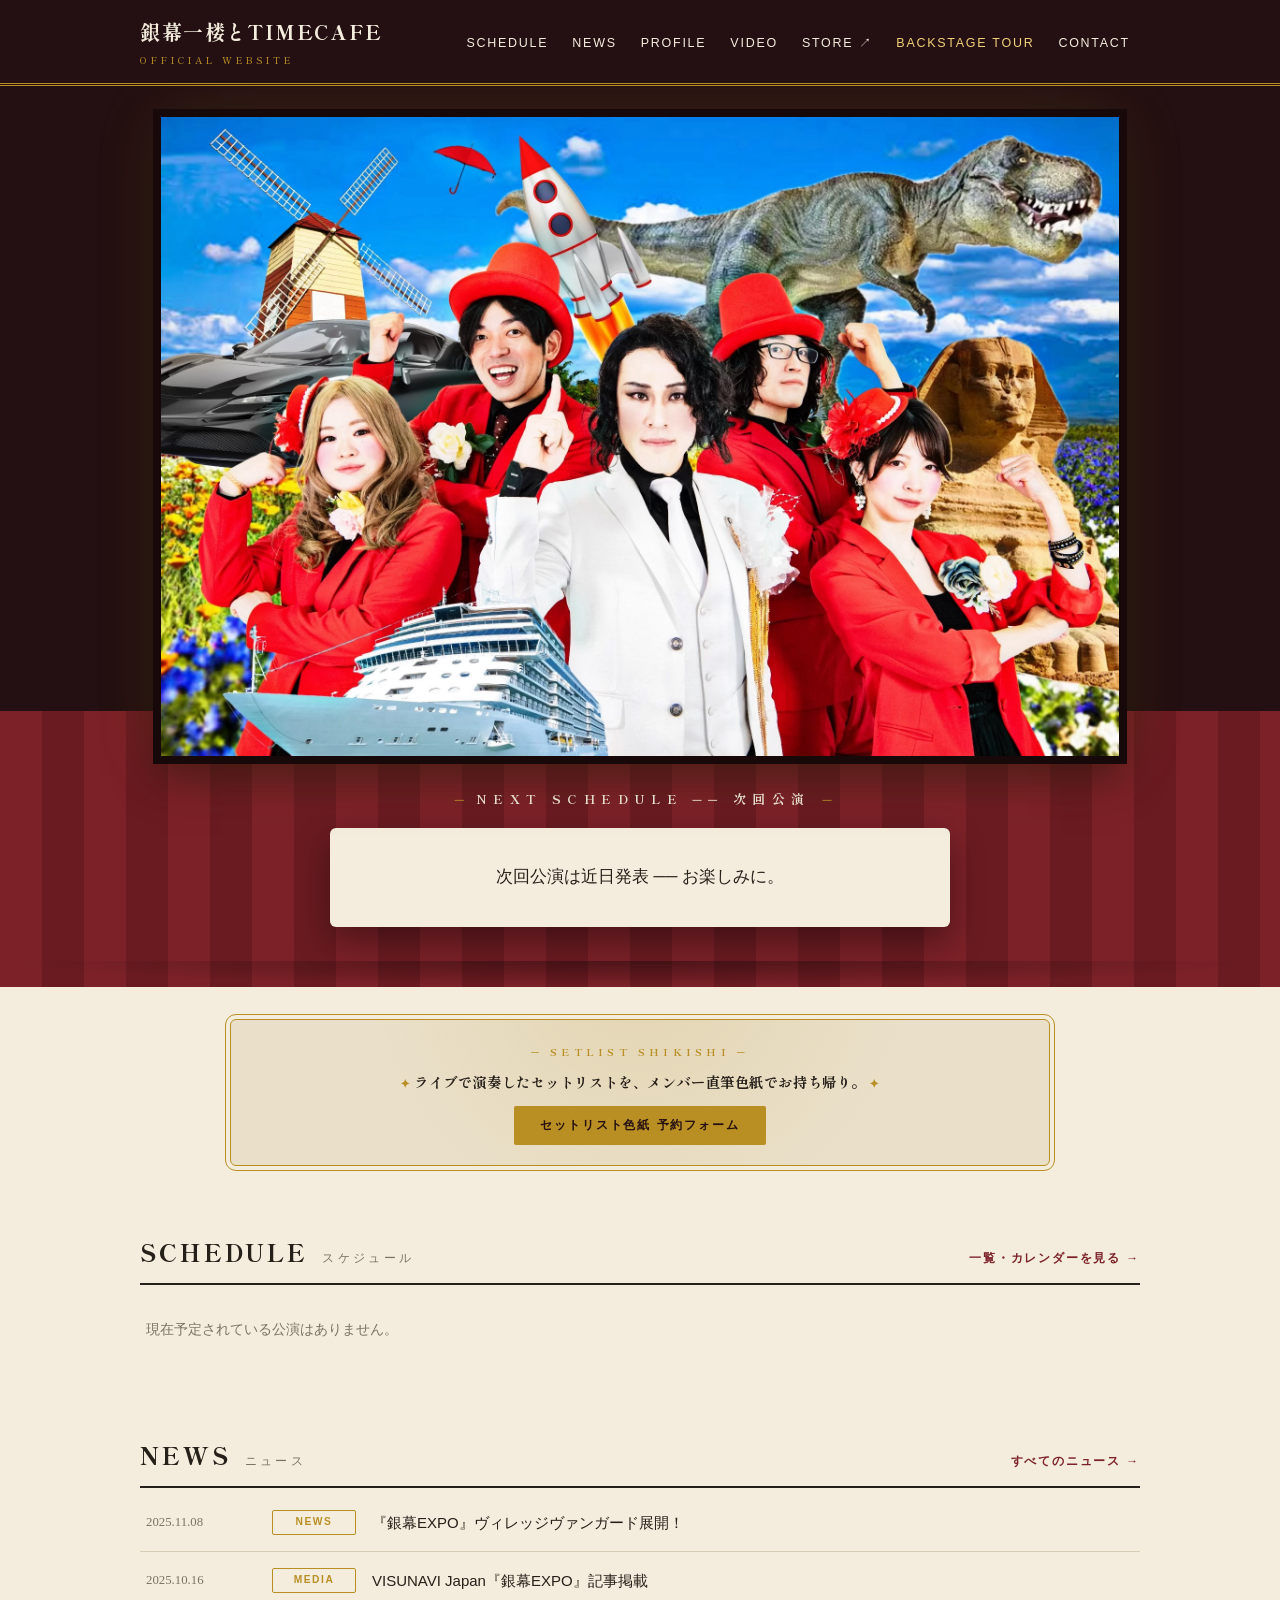
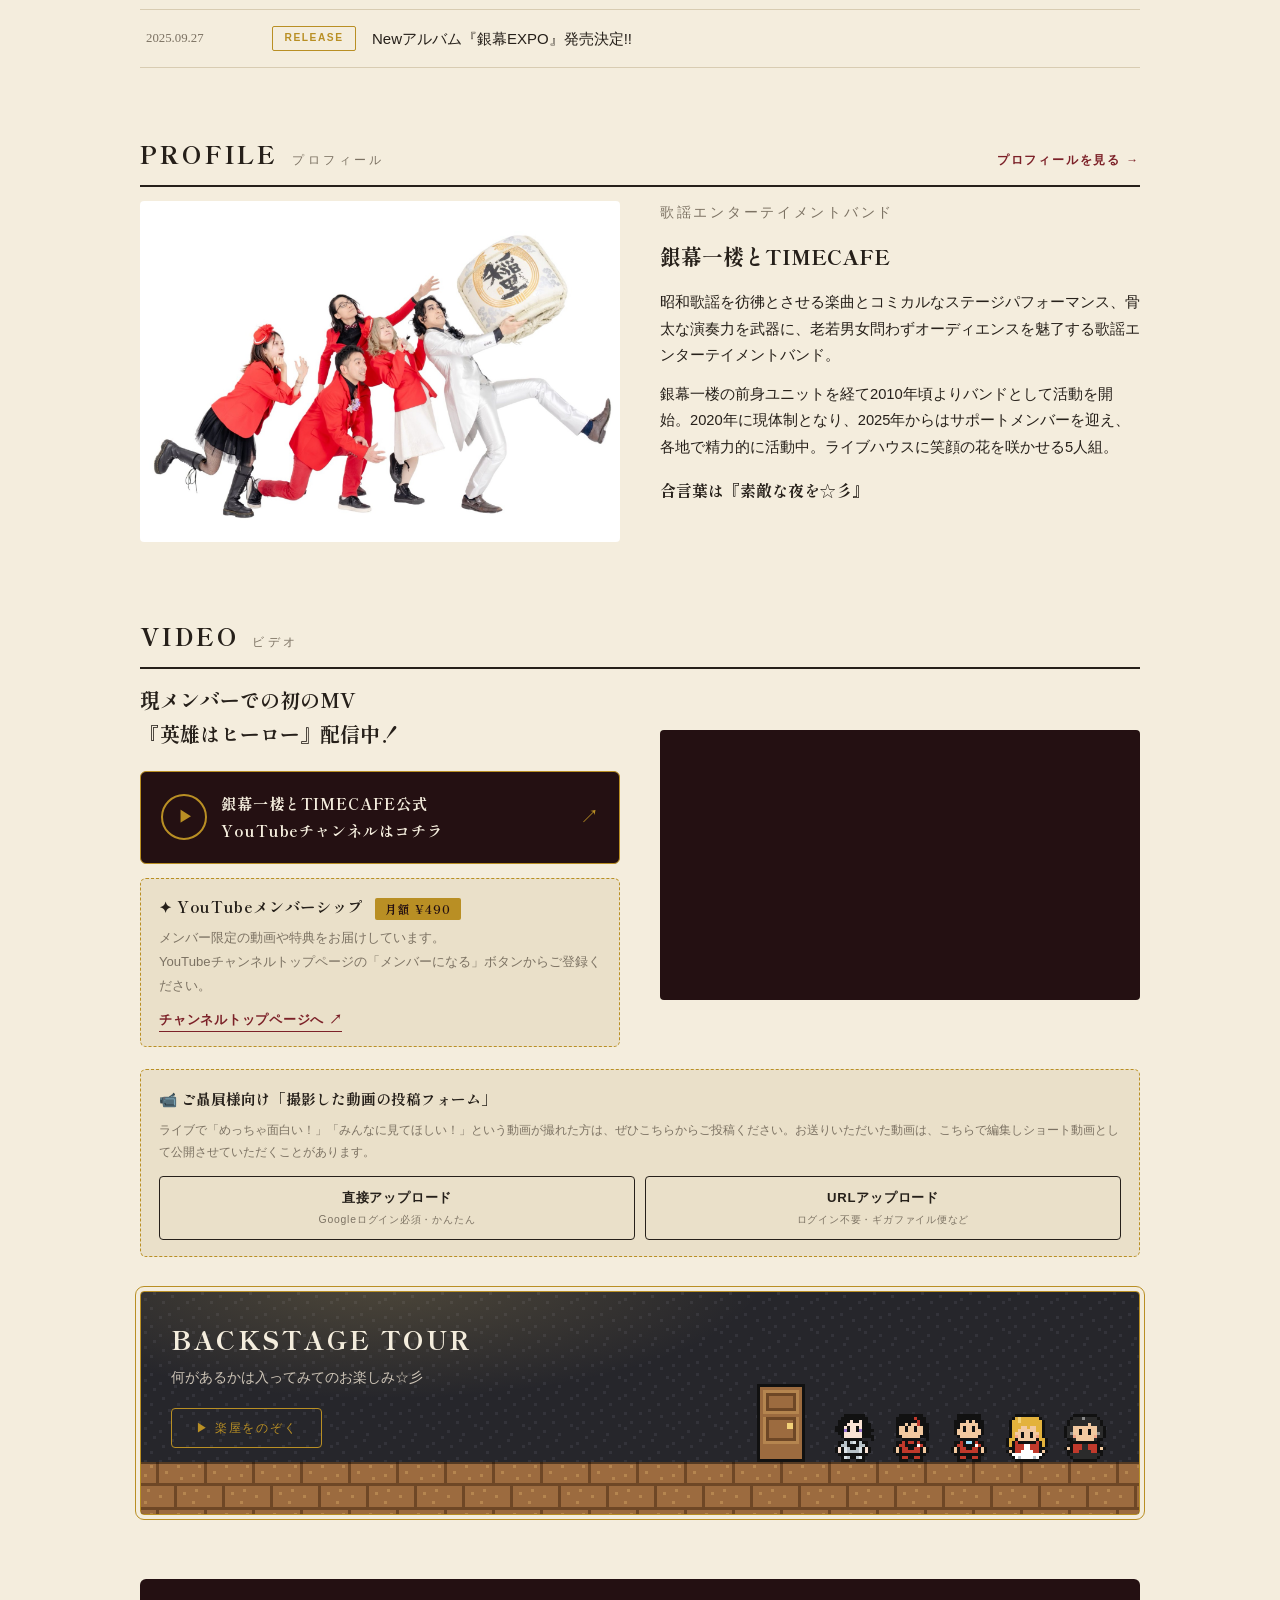
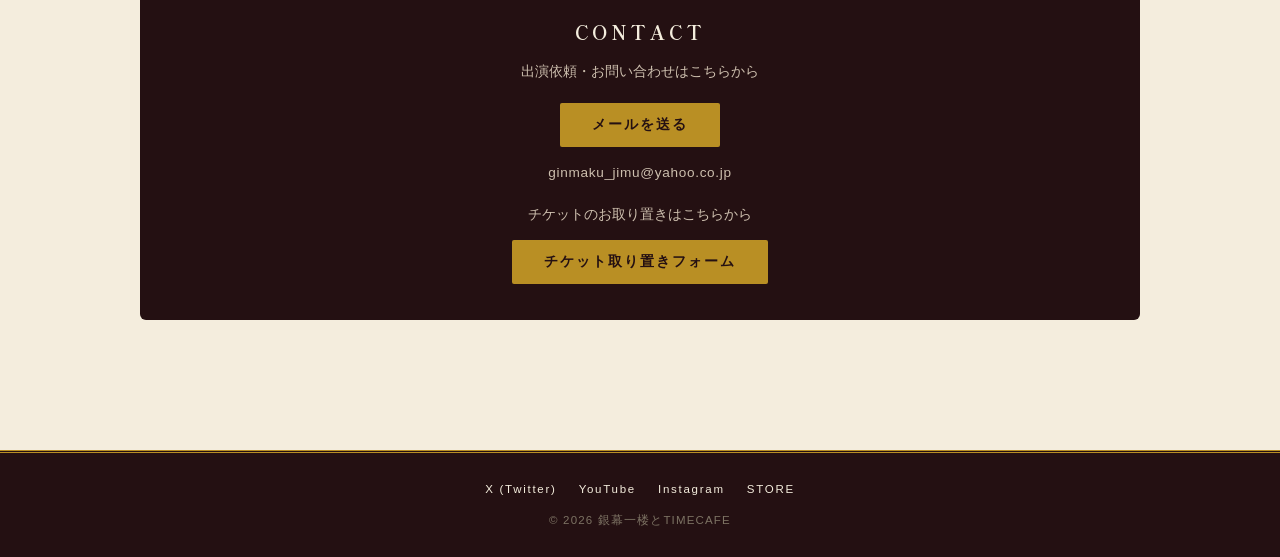
==== commit 46b3b8f0: "VIDEO欄にYouTubeメンバーシップ（月額¥490）の案内ブロックを追加 (css v15) Co-Authored-By: Claude Fable 5.1 <noreply@anthropi" ====
--- a/index.html
+++ b/index.html
@@ -16,7 +16,7 @@
 <link rel="preconnect" href="https://fonts.googleapis.com">
 <link rel="preconnect" href="https://fonts.gstatic.com" crossorigin>
 <link href="https://fonts.googleapis.com/css2?family=Shippori+Mincho+B1:wght@500;700;800&family=Zen+Kaku+Gothic+New:wght@400;500;700&display=swap" rel="stylesheet">
-<link rel="stylesheet" href="/css/site.css?v=14">
+<link rel="stylesheet" href="/css/site.css?v=15">
 </head>
 <body>
 
@@ -109,6 +109,11 @@
           </span>
           <span class="yt-arrow">↗</span>
         </a>
+        <div class="yt-member">
+          <p class="yt-member-head serif">✦ YouTubeメンバーシップ <span class="yt-member-price">月額 ¥490</span></p>
+          <p class="yt-member-text">メンバー限定の動画や特典をお届けしています。<br>YouTubeチャンネルトップページの「メンバーになる」ボタンからご登録ください。</p>
+          <a class="yt-member-link" href="https://www.youtube.com/@timecafe089542" target="_blank" rel="noopener">チャンネルトップページへ ↗</a>
+        </div>
       </div>
       <div class="video-wrap">
         <iframe src="https://www.youtube.com/embed/rHKSVHEGLL0" title="銀幕一楼とTIMECAFE『英雄はヒーロー』Official Music Video" loading="lazy" allowfullscreen allow="accelerometer; autoplay; clipboard-write; encrypted-media; gyroscope; picture-in-picture"></iframe>
--- a/css/site.css
+++ b/css/site.css
@@ -346,6 +346,24 @@
 .video-intro .yt-play{width:46px;height:46px;font-size:1rem}
 .video-intro .yt-text b{font-size:.95rem}
 
+/* ---------- youtube membership ---------- */
+.yt-member{
+  margin-top:14px;padding:14px 18px;
+  background:var(--screen-dim);border:1px dashed var(--gold);border-radius:6px;
+}
+.yt-member-head{font-size:.95rem;font-weight:700;letter-spacing:.04em;margin-bottom:6px}
+.yt-member-price{
+  display:inline-block;margin-left:8px;padding:1px 10px;
+  font-size:.72rem;letter-spacing:.08em;
+  color:var(--curtain-deep);background:var(--gold);border-radius:2px;vertical-align:middle;
+}
+.yt-member-text{font-size:.82rem;color:var(--ink-soft);line-height:1.8;margin-bottom:8px}
+.yt-member-link{
+  display:inline-block;font-size:.8rem;font-weight:700;letter-spacing:.06em;
+  color:var(--curtain);text-decoration:none;border-bottom:1px solid var(--curtain);
+}
+.yt-member-link:hover{color:var(--gold);border-color:var(--gold)}
+
 /* ---------- profile duo ---------- */
 .profile-duo{align-items:start;margin-top:14px}
 .profile-side-photo img{width:100%;height:auto;border-radius:4px}
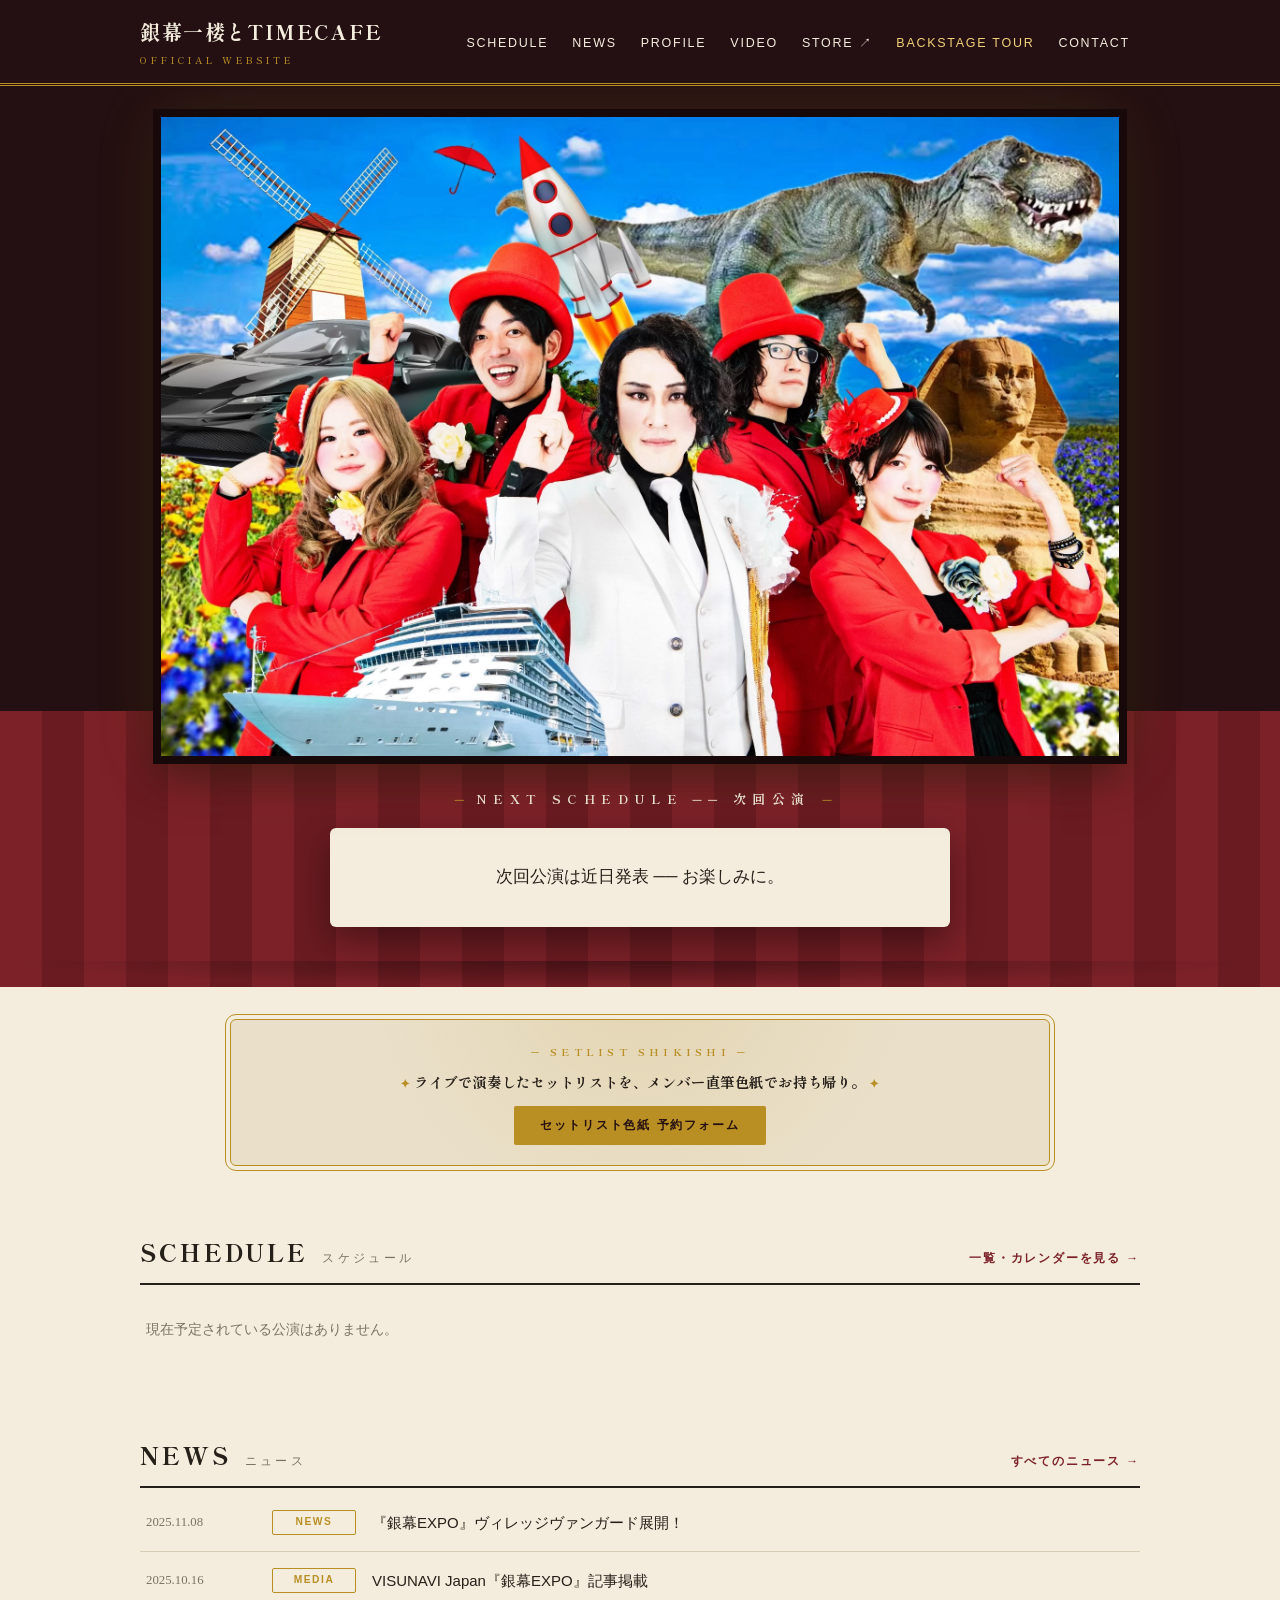
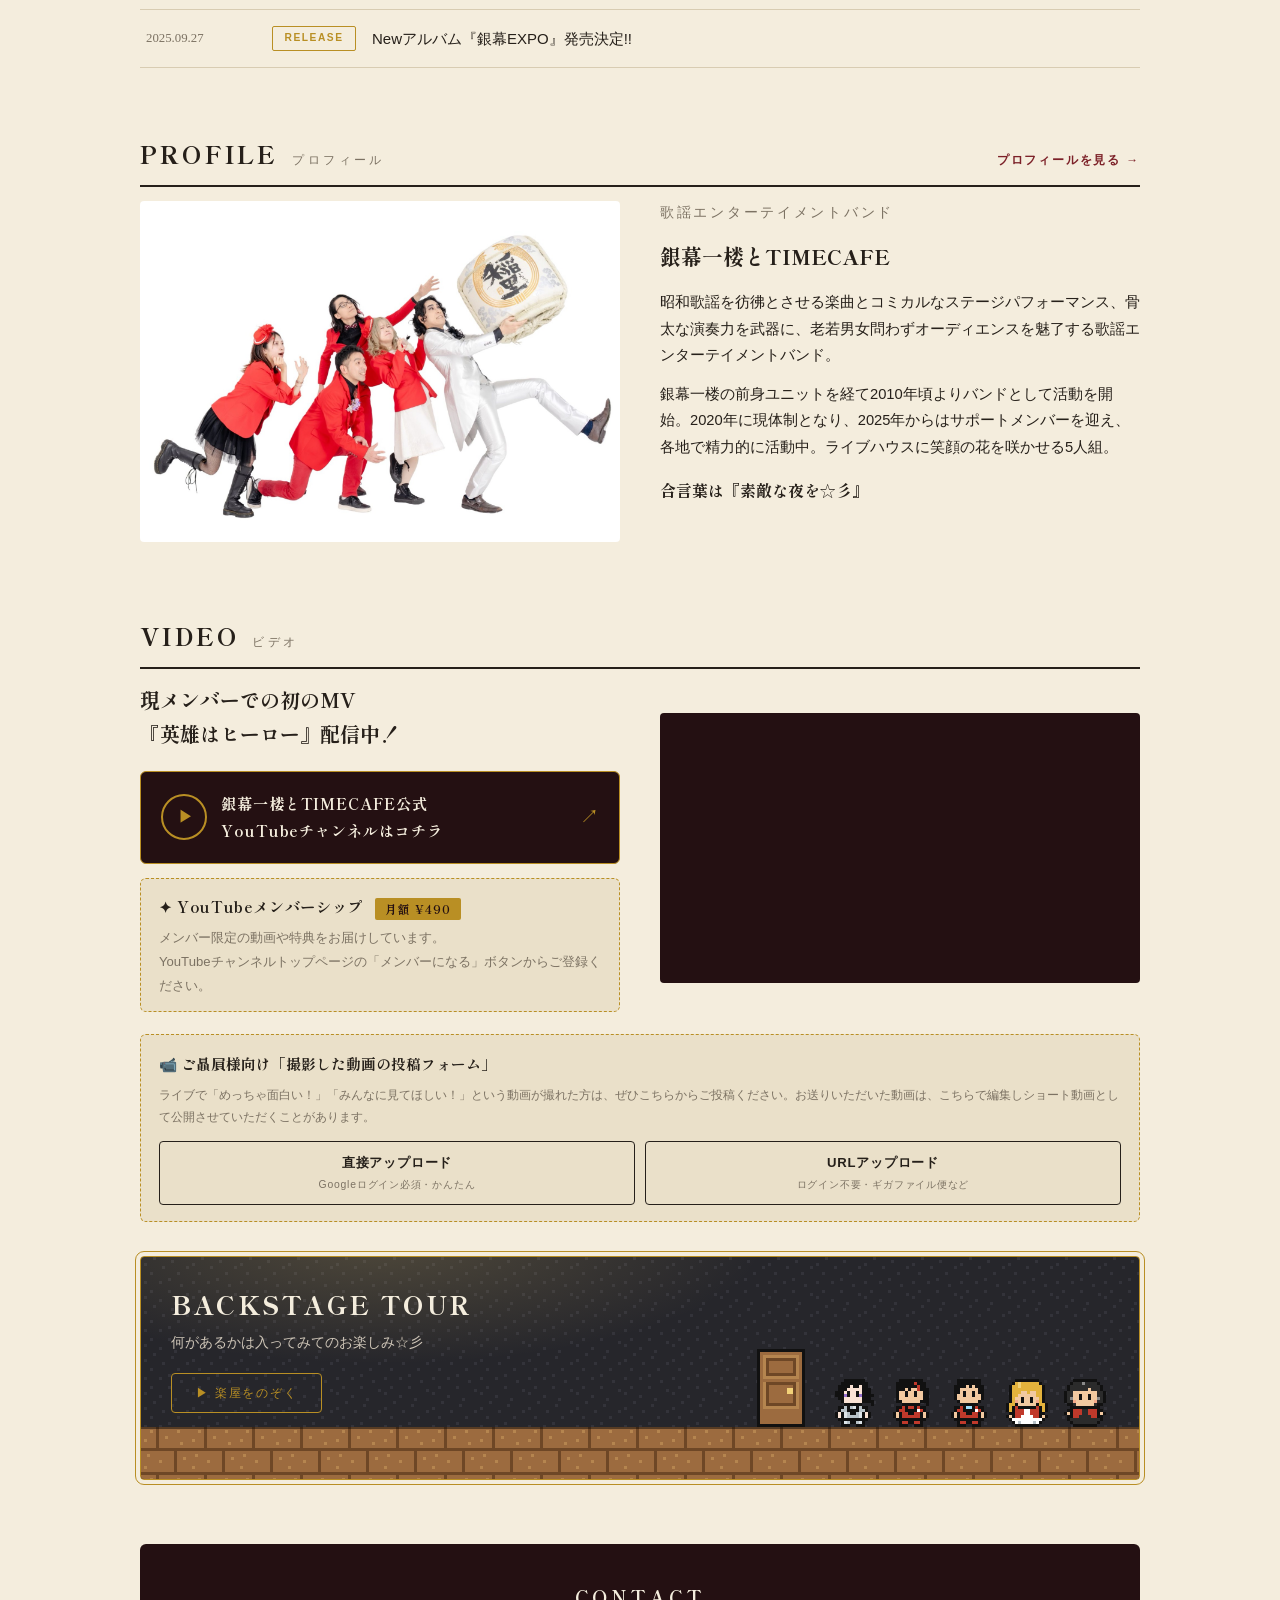
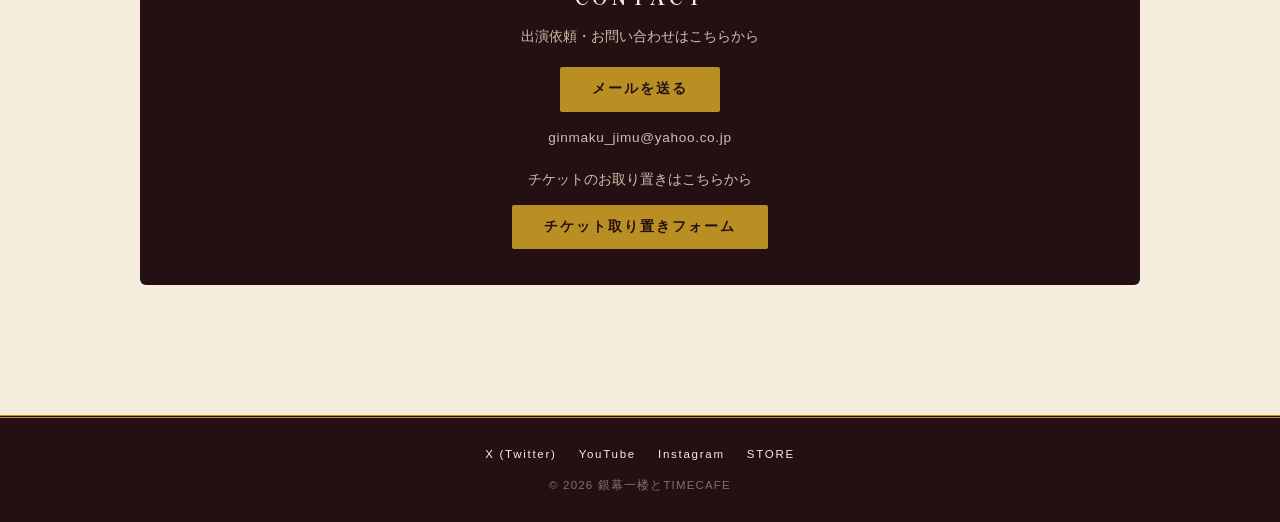
==== commit f576760d: "メンバーシップ案内から「チャンネルトップページへ」リンクを削除 (css v16) Co-Authored-By: Claude Fable 5.1 <noreply@anthropic.com>" ====
--- a/index.html
+++ b/index.html
@@ -16,7 +16,7 @@
 <link rel="preconnect" href="https://fonts.googleapis.com">
 <link rel="preconnect" href="https://fonts.gstatic.com" crossorigin>
 <link href="https://fonts.googleapis.com/css2?family=Shippori+Mincho+B1:wght@500;700;800&family=Zen+Kaku+Gothic+New:wght@400;500;700&display=swap" rel="stylesheet">
-<link rel="stylesheet" href="/css/site.css?v=15">
+<link rel="stylesheet" href="/css/site.css?v=16">
 </head>
 <body>
 
@@ -112,7 +112,6 @@
         <div class="yt-member">
           <p class="yt-member-head serif">✦ YouTubeメンバーシップ <span class="yt-member-price">月額 ¥490</span></p>
           <p class="yt-member-text">メンバー限定の動画や特典をお届けしています。<br>YouTubeチャンネルトップページの「メンバーになる」ボタンからご登録ください。</p>
-          <a class="yt-member-link" href="https://www.youtube.com/@timecafe089542" target="_blank" rel="noopener">チャンネルトップページへ ↗</a>
         </div>
       </div>
       <div class="video-wrap">
--- a/css/site.css
+++ b/css/site.css
@@ -357,12 +357,7 @@
   font-size:.72rem;letter-spacing:.08em;
   color:var(--curtain-deep);background:var(--gold);border-radius:2px;vertical-align:middle;
 }
-.yt-member-text{font-size:.82rem;color:var(--ink-soft);line-height:1.8;margin-bottom:8px}
-.yt-member-link{
-  display:inline-block;font-size:.8rem;font-weight:700;letter-spacing:.06em;
-  color:var(--curtain);text-decoration:none;border-bottom:1px solid var(--curtain);
-}
-.yt-member-link:hover{color:var(--gold);border-color:var(--gold)}
+.yt-member-text{font-size:.82rem;color:var(--ink-soft);line-height:1.8}
 
 /* ---------- profile duo ---------- */
 .profile-duo{align-items:start;margin-top:14px}
